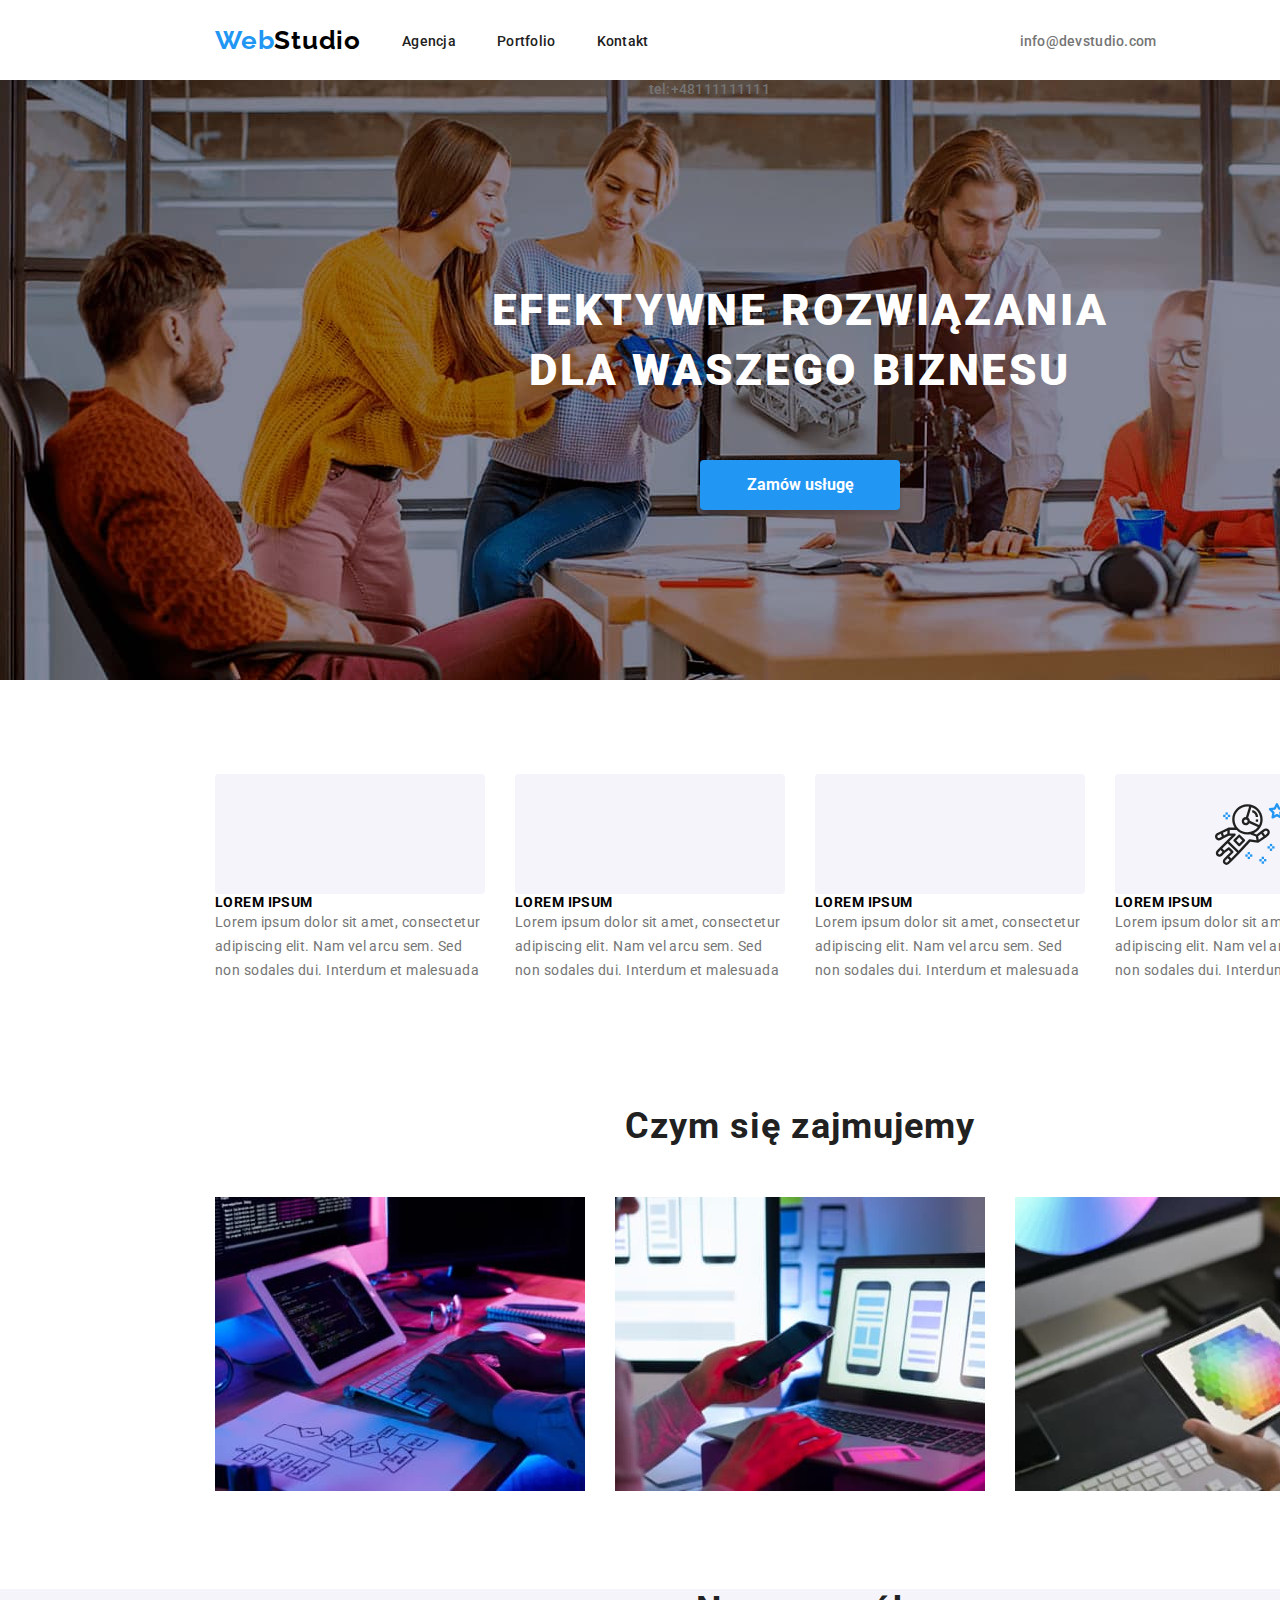
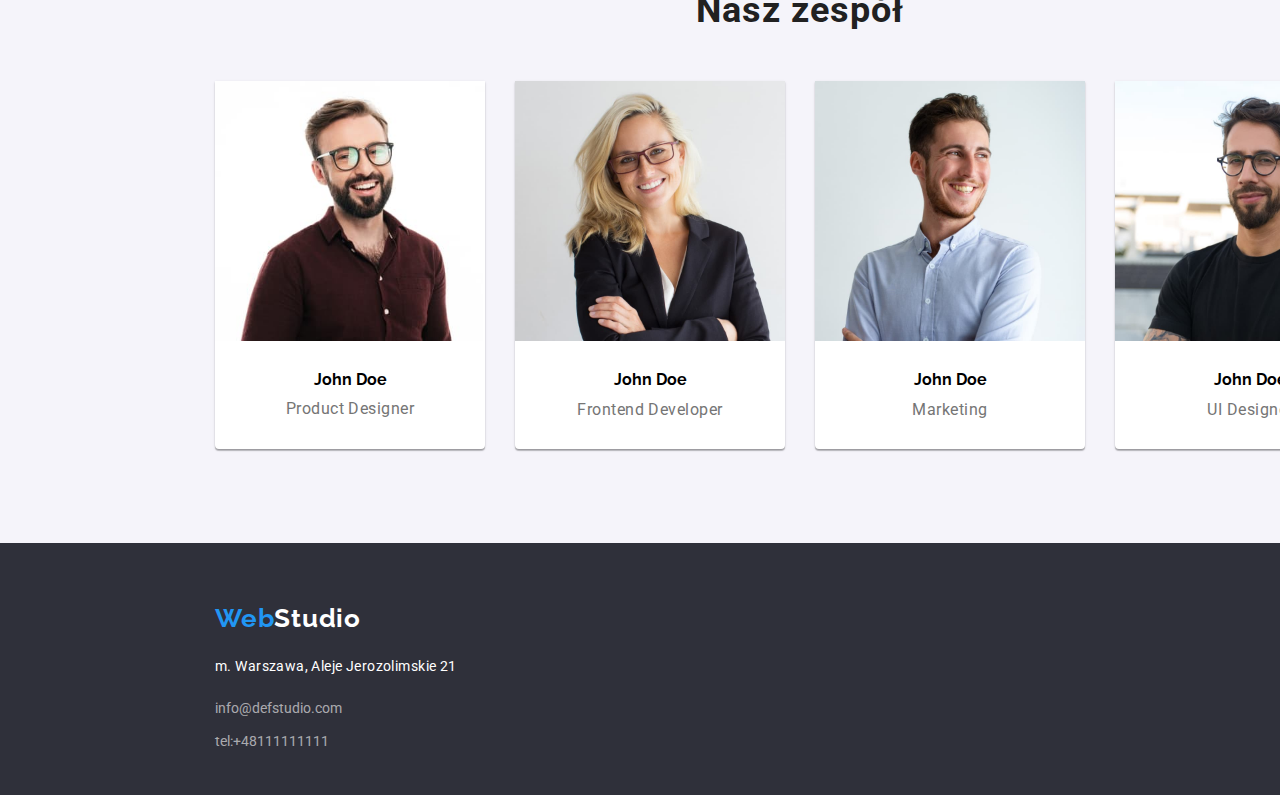
==== index.html @ 8126a266 "day2" ====
<!DOCTYPE html>
<html lang="pl">
  <head>
    <meta charset="UTF-8" />
    <meta http-equiv="X-UA-Compatible" content="IE=edge" />
    <link
      rel="stylesheet"
      href="https://cdnjs.cloudflare.com/ajax/libs/modern-normalize/1.0.0/modern-normalize.min.css"
    />
    <link rel="stylesheet" href="./css/styles.css" />
    <link rel="preconnect" href="https://fonts.googleapis.com" />
    <link
      href="https://fonts.googleapis.com/css2?family=Raleway:wght@700&family=Roboto:wght@400;500;700;900&display=swap"
      rel="stylesheet"
    />

    <title>Studio</title>
  </head>
  <body class="body">
    <header class="header">
      <div class="container">
        <nav class="navigation">
          <ul class="list">
            <li class="logo">
              <a class="nav-logo" href="webstudio"
                >Web<span class="studio">Studio</span></a
              >
            </li>
            <li class="nav-list-item">
              <a class="nav-list" href="Agencja">Agencja</a>
            </li>
            <li class="nav-list-item">
              <a class="nav-list" href="./portfolio.html">Portfolio</a>
            </li>
            <li class="nav-list-item">
              <a class="nav-list" href="Kontakt">Kontakt</a>
            </li>
          </ul>
        </nav>
        <div class="mail-phone">
          <ul class="phone-mail">
            <li>
              <a class="nav-mail" href="info@defstudio.com"
                >info@devstudio.com</a
              >
            </li>
            <li>
              <a class="nav-phone" href="+48111111111">tel:+48111111111</a>
            </li>
          </ul>
        </div>
      </div>
    </header>

    <main>
      <div class="container-motto">
        <h1 class="motto">EFEKTYWNE ROZWIĄZANIA DLA WASZEGO BIZNESU</h1>
        <button class="button" type="button">Zamów usługę</button>
      </div>
      <div class="container-lorem-ipsum">
        <ul class="list-lorem">
          <li>
            <div class="lorem-ipsum-icon">
              <svg width="70px" height="70px">
                <use href="/images/Group 1.svg"></use>
              </svg>
            </div>
            <h4 class="lorem-ipsum">Lorem Ipsum</h4>
            <p class="lorem-ipsum-text">
              Lorem ipsum dolor sit amet, consectetur adipiscing elit. Nam vel
              arcu sem. Sed non sodales dui. Interdum et malesuada
            </p>
          </li>
          <li>
            <div class="lorem-ipsum-icon">
              <svg width="70px" height="70px">
                <use href="/images/Group 2.svg"></use>
              </svg>
            </div>
            <h4 class="lorem-ipsum">Lorem Ipsum</h4>
            <p class="lorem-ipsum-text">
              Lorem ipsum dolor sit amet, consectetur adipiscing elit. Nam vel
              arcu sem. Sed non sodales dui. Interdum et malesuada
            </p>
          </li>
          <li>
            <div class="lorem-ipsum-icon">
              <svg width="70px" height="70px">
                <use href="/images/Group 3.svg"></use>
              </svg>
            </div>
            <h4 class="lorem-ipsum">Lorem Ipsum</h4>
            <p class="lorem-ipsum-text">
              Lorem ipsum dolor sit amet, consectetur adipiscing elit. Nam vel
              arcu sem. Sed non sodales dui. Interdum et malesuada
            </p>
          </li>
          <li>
            <div class="lorem-ipsum-icon">
              <svg>
                <use href="/images/Group 4.svg"></use>
              </svg>
            </div>
            <h4 class="lorem-ipsum">Lorem Ipsum</h4>
            <p class="lorem-ipsum-text">
              Lorem ipsum dolor sit amet, consectetur adipiscing elit. Nam vel
              arcu sem. Sed non sodales dui. Interdum et malesuada
            </p>
          </li>
        </ul>
      </div>
      <div class="container-duties">
        <h2 class="duties">Czym się zajmujemy</h2>
        <ul class="list-duties">
          <li>
            <img
              src="images/box1.jpg"
              width="370"
              height="294"
              alt="komputer stracjonarny"
            />
          </li>
          <li>
            <img
              src="images/box2.jpg"
              width="370"
              height="294"
              alt="telefon komórkowy"
            />
          </li>
          <li>
            <img src="images/box3.jpg" width="370" height="294" alt="tablet" />
          </li>
        </ul>
      </div>
      <div class="container-team">
        <h2 class="team">Nasz zespół</h2>
        <ul class="list-team">
          <li class="team-member">
            <figure>
              <img
                class="img-team"
                src="images/img.jpg"
                width="270"
                height="260"
                alt="John is smilling"
              />
              <figcaption>
                <h4 class="figcaption-name">John Doe</h4>
                <p class="figcaption-role">Product Designer</p>
              </figcaption>
            </figure>
          </li>
          <li class="team-member">
            <figure>
              <img
                class="img-team"
                src="images/img1.jpg"
                width="270"
                height="260"
                alt="John is a woman"
              />
              <figcaption>
                <h4 class="figcaption-name">John Doe</h4>
                <p class="figcaption-role">Frontend Developer</p>
              </figcaption>
            </figure>
          </li>

          <li class="team-member">
            <figure>
              <img
                class="img-team"
                src="images/img2.jpg"
                width="270"
                height="260"
                alt="John in blue shirt"
              />
              <figcaption>
                <h4 class="figcaption-name">John Doe</h4>
                <p class="figcaption-role">Marketing</p>
              </figcaption>
            </figure>
          </li>
          <li class="team-member">
            <figure>
              <img
                class="img-team"
                src="images/img3.jpg"
                width="270"
                height="260"
                alt="John is blinking"
              />
              <figcaption>
                <h4 class="figcaption-name">John Doe</h4>
                <p class="figcaption-role">UI Designer</p>
              </figcaption>
            </figure>
          </li>
        </ul>
      </div>
    </main>
    <footer>
      <div class="container-footer">
        <ul class="footer-list">
          <li class="footer-logo">
            <a class="logo-footer" href="webstudio"
              >Web<span class="studio-footer">Studio</span></a
            >
          </li>
          <li class="adress-footer">m. Warszawa, Aleje Jerozolimskie 21</li>
          <li class="mail-phone-footer">
            <a class="nav-mail-footer" href="info@defstudio.com"
              >info@defstudio.com</a
            >
          </li>
          <li class="mail-phone-footer">
            <a class="nav-phone-footer" href="+48111111111">tel:+48111111111</a>
          </li>
        </ul>
      </div>
    </footer>
  </body>
</html>
---- css/styles.css ----
* {
  margin: 0;
  padding: 0;
}

.body {
  font-family: "Roboto", sans-serif;
  font-family: "Raleway", sans-serif;
}
.nav-logo {
  font-family: "Raleway", sans-serif;
  font-style: normal;
  font-weight: 700;
  color: rgba(33, 150, 243, 1);
  font-size: 26px;
  line-height: 31px;
  letter-spacing: 0.03em;
  text-decoration: none;
  margin-left: 215px;
  padding-top: 24px;
  padding-bottom: 25px;
}
.nav-list-item {
  padding-top: 32px;
  padding-bottom: 32px;
}

.nav-list-item:hover {
  color: rgba(33, 150, 243, 1);
}
.studio {
  color: rgba(0, 0, 0, 1);
}
.studio-footer {
  color: white;
}
.logo {
  padding-top: 25px;
  padding-bottom: 25px;
}
.logo-footer {
  font-family: "Raleway", sans-serif;
  font-style: normal;
  font-weight: 700;
  font-size: 26px;
  line-height: 31px;
  letter-spacing: 0.03em;
  text-decoration: none;
}
.list {
  list-style: none;
  text-decoration: none;
  display: flex;
  text-align: center;
}
.nav-list {
  font-family: "Roboto";
  font-style: normal;
  font-weight: 500;
  font-size: 14px;
  line-height: 16px;
  letter-spacing: 0.02em;
  color: #212121;
  text-decoration: none;
  padding-left: 41px;
}
.nav-list:hover {
  color: rgba(33, 150, 243, 1);
}
.nav-mail {
  font-family: "Roboto";
  font-style: normal;
  font-weight: 500;
  font-size: 14px;
  line-height: 16px;
  letter-spacing: 0.02em;
  color: #757575;
  text-decoration: none;
  padding-left: 371px;
  padding-right: 50px;
  margin-top: 25px;
}
.phone-mail {
  text-decoration: none;
  list-style: none;
  display: flex;
  flex-wrap: wrap;
  gap: 30px;
  padding-top: 32px;
}
.nav-mail:hover {
  color: rgba(33, 150, 243, 1);
}
.nav-phone {
  font-family: "Roboto";
  font-style: normal;
  font-weight: 500;
  font-size: 14px;
  line-height: 16px;
  letter-spacing: 0.02em;
  color: #757575;
  text-decoration: none;
}
.motto {
  font-family: "Roboto";
  font-style: normal;
  font-weight: 900;
  font-size: 44px;
  line-height: 60px;
  text-align: center;
  letter-spacing: 0.06em;
  text-transform: uppercase;
  position: absolute;
  color: #ffffff;
  height: 120px;
  width: 696px;
  left: 452px;
  top: 280px;
  border-radius: nullpx;
}
.container-motto {
  width: 1600px;
  height: 600px;
  left: 0px;
  top: 80px;
  background-image: url(/images/backgroun.jpg);
}
.button {
  font-family: "Roboto";
  font-style: normal;
  font-weight: 700;
  font-size: 16px;
  line-height: 30px;
  color: #ffffff;
  position: absolute;
  width: 200px;
  height: 50px;
  left: 700px;
  top: 430px;
  border: none;
  margin-top: 30px;
  background: #2196f3;
  box-shadow: 0px 4px 4px rgba(0, 0, 0, 0.15);
  border-radius: 4px;
}
.lorem-ipsum {
  font-family: "Roboto";
  font-style: normal;
  font-weight: 700;
  font-size: 14px;
  line-height: 16px;
  letter-spacing: 0.03em;
  text-transform: uppercase;
}
.container-lorem-ipsum {
  margin: 94px 215px 94px 215px;
}
.lorem-ipsum-icon {
  width: 270px;
  height: 120px;
  border-radius: 4px;
  background-color: #f5f4fa;
}
.lorem-ipsum-text {
  font-family: "Roboto";
  font-style: normal;
  font-weight: 400;
  font-size: 14px;
  line-height: 24px;
  letter-spacing: 0.03em;
  color: #757575;
  width: 270px;
  height: 101px;
}
.duties {
  font-family: "Roboto";
  font-style: normal;
  font-weight: 700;
  font-size: 36px;
  line-height: 42px;
  text-align: center;
  letter-spacing: 0.03em;
  color: #212121;
  margin-bottom: 50px;
}
.container-duties {
  width: 1170px;
  margin: 94px 215px;
}
.list-duties {
  list-style: none;
  text-decoration: none;
  display: flex;
  gap: 30px;
}
/* NASZ ZESPÓŁ */
.container-team {
  width: 1600px;
  background-color: rgba(245, 244, 250, 1);
}
.team {
  font-family: "Roboto";
  font-style: normal;
  font-weight: 700;
  font-size: 36px;
  line-height: 42px;
  text-align: center;
  letter-spacing: 0.03em;
  color: #212121;
  margin-bottom: 50px;
}

.list-team {
  margin-left: 215px;
  margin-right: 215px;
  list-style: none;
  text-decoration: none;
  display: flex;
  gap: 30px;
  padding-bottom: 94px;
}

.nav-agency-portfolio {
  font-family: "Roboto";
  font-style: normal;
  font-weight: 500;
  font-size: 14px;
  line-height: 16px;
  letter-spacing: 0.02em;
  color: #212121;
}
.nav-portfolio-portfolio {
  font-family: "Roboto";
  font-style: normal;
  font-weight: 500;
  font-size: 14px;
  line-height: 16px;
  letter-spacing: 0.02em;
  color: #2196f3;
}
.nav-portfolio-mail {
  font-family: "Roboto";
  font-style: normal;
  font-weight: 500;
  font-size: 14px;
  line-height: 16px;
  letter-spacing: 0.02em;
  color: #757575;
}
.portfolio-menu {
  cursor: pointer;
  font-weight: 500;
  border-radius: 4px;
  border-style: none;
  margin-right: 8px;
  height: 38px;
  padding-left: 22px;
  padding-right: 22px;
  font-family: "Roboto";
  font-weight: 500;
  line-height: 1.625;
  letter-spacing: 0.03em;
  font-size: 16px;
}
.portfolio-menu:hover {
  background-color: rgba(33, 150, 243, 1);
}
.portfolio-menu-container {
  width: 1200px;
  left: 215px;
  top: 174px;
  margin-top: 94px;
  margin-left: 215px;
  padding-bottom: 94px;
}
.buttons-portfolio-menu {
  list-style: none;
  display: flex;
  justify-content: center;
  gap: 8px;
  padding-bottom: 34px;
}
.portfolio-img {
  display: flex;
  list-style: none;
  margin: 0px;
  padding: 0px;
  flex-wrap: wrap;
  gap: 30px;
}
.figcaption-name {
  margin-top: 30px;
}
.figcaption-role {
  font-family: "Roboto";
  font-style: normal;
  font-weight: 400;
  font-size: 16px;
  line-height: 19px;
  letter-spacing: 0.03em;
  color: #757575;
  margin-top: 10px;
}
.figcaption-box {
  border: 1px solid rgba(238, 238, 238, 1);
  margin: 0px;
  padding: 0px;
}
.list-lorem {
  list-style: none;
  text-decoration: none;
  display: flex;
  gap: 30px;
}
.portfolio-figcaption-name {
  font-family: "Roboto";
  font-style: normal;
  font-weight: 700;
  font-size: 18px;
  line-height: 36px;
  letter-spacing: 0.06em;
  color: #212121;
  padding: 0px 20px;
}
.portfolio-figcaption-role {
  font-family: "Roboto";
  font-style: normal;
  font-weight: 400;
  font-size: 16px;
  line-height: 30px;
  letter-spacing: 0.03em;
  color: #757575;
  padding: 0px 20px;
}

.container {
  width: 1600px;
  height: 80px;
  display: flex;
}
.container-portfolio {
  width: 1600px;
  display: flex;
  border: 1px solid #ececec;
}
.header {
  display: flex;
}
.team-member {
  width: 270px;
  height: 368px;
  text-align: center;
  background-color: white;
  box-shadow: 0px 1px 3px rgba(0, 0, 0, 0.12), 0px 1px 1px rgba(0, 0, 0, 0.14),
    0px 2px 1px rgba(0, 0, 0, 0.2);
  border-radius: 0px 0px 4px 4px;
}
.img-team {
  width: 270px;
  height: 260px;
  height: auto;
  display: block;
}
.container-footer {
  height: 252px;
  width: 1600px;
  background: #2f303a;
  display: flex;
}
.footer-list {
  height: 81px;
  width: 246px;
  border-radius: nullpx;
  display: flex;
  margin-left: 215px;
  margin-top: 60px;
  list-style: none;
  text-decoration: none;
  flex-direction: column;
}
.logo-footer {
  font-family: "Raleway", sans-serif;
  font-style: normal;
  font-weight: 700;
  color: rgba(33, 150, 243, 1);
  font-size: 26px;
  line-height: 31px;
  letter-spacing: 0.03em;
  text-decoration: none;
}
.nav-mail-footer {
  list-style: none;
  text-decoration: none;
  font-family: "Roboto";
  font-style: normal;
  font-weight: 400;
  font-size: 14px;
  line-height: 24px;
  color: rgba(255, 255, 255, 0.6);
}
.mail-phone-footer {
  padding-top: 9px;
}
.nav-phone-footer {
  list-style: none;
  text-decoration: none;
  font-family: "Roboto";
  font-style: normal;
  font-weight: 400;
  font-size: 14px;
  line-height: 24px;
  color: rgba(255, 255, 255, 0.6);
}
.adress-footer {
  font-family: Roboto;
  font-size: 14px;
  font-weight: 400;
  line-height: 24px;
  letter-spacing: 0.03em;
  text-align: left;
  color: rgba(255, 255, 255, 1);
  padding-top: 20px;
  padding-bottom: 9px;
}
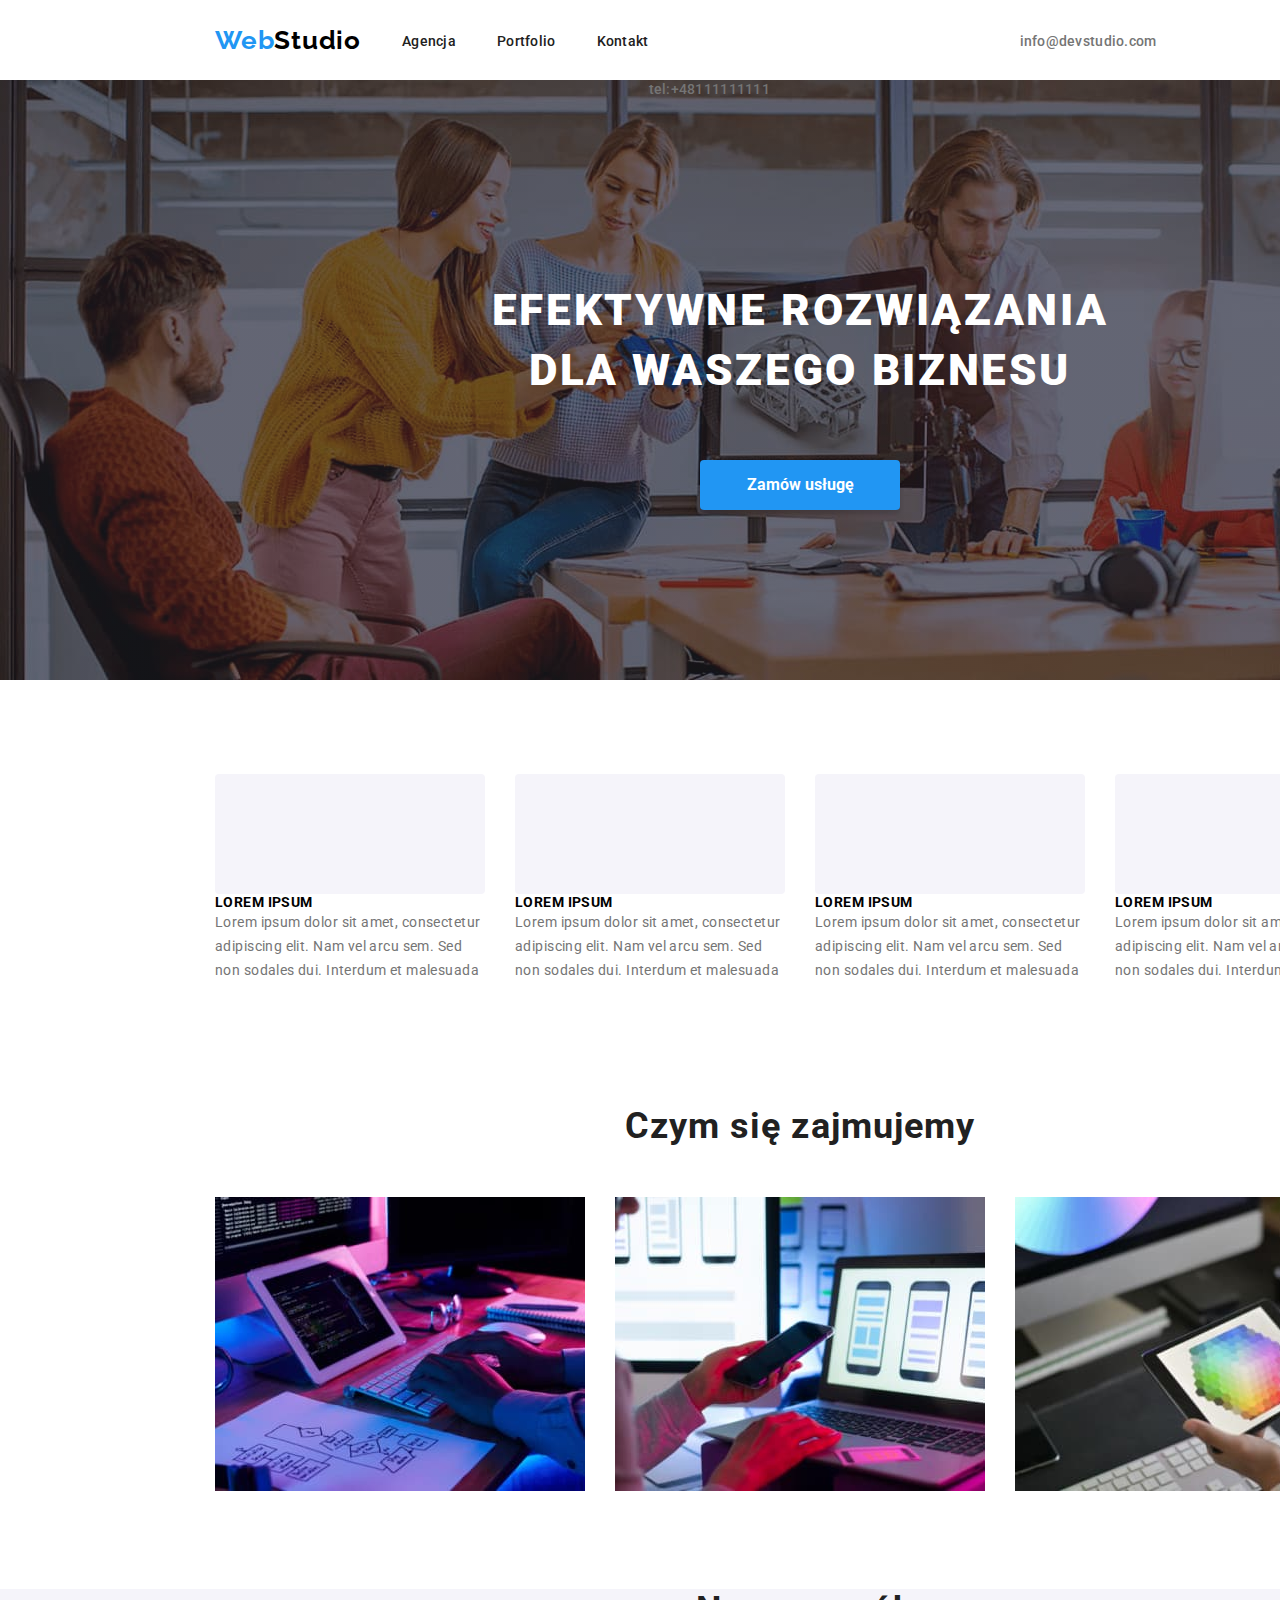
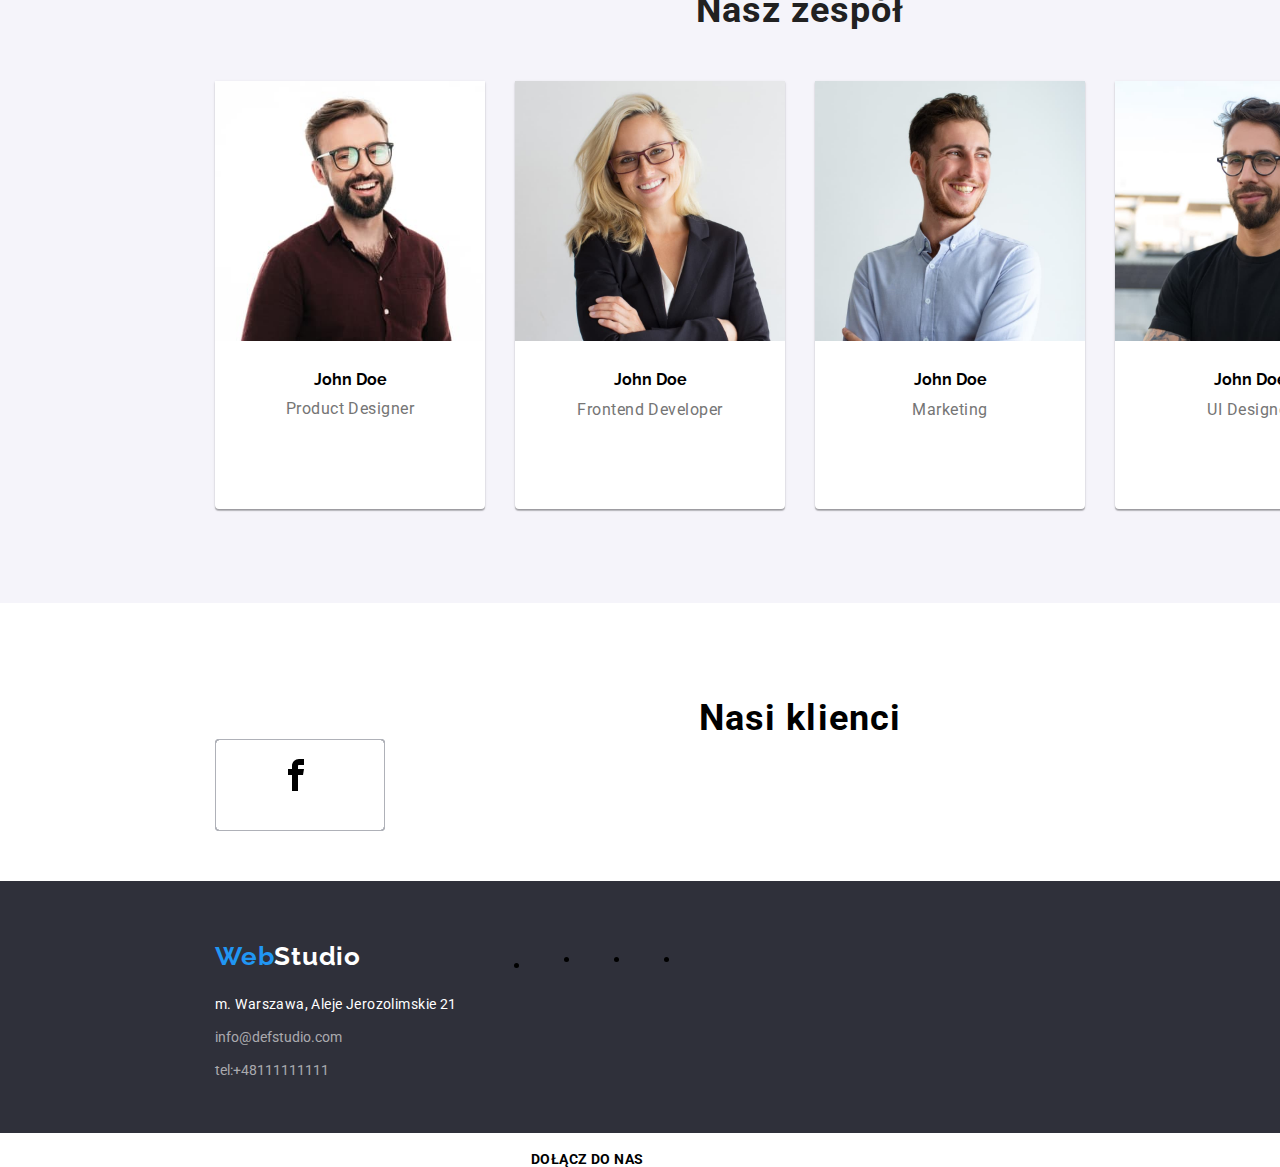
==== commit ef4fbfe6: "dno" ====
--- a/index.html
+++ b/index.html
@@ -98,7 +98,7 @@
           <li>
             <div class="lorem-ipsum-icon">
               <svg>
-                <use href="/images/Group 4.svg"></use>
+                <use href="/images/"></use>
               </svg>
             </div>
             <h4 class="lorem-ipsum">Lorem Ipsum</h4>
@@ -196,6 +196,41 @@
                 <p class="figcaption-role">UI Designer</p>
               </figcaption>
             </figure>
+          </li>
+        </ul>
+      </div>
+      <div class="customers">
+        <h2 class="our-customers">Nasi klienci</h2>
+        <ul class="customers-list">
+          <li class="customers-logo">
+            <svg width="41" height="46">
+              <use href=""></use>
+            </svg>
+          </li>
+          <li class="customers-logo">
+            <svg width="40" height="52">
+              <use href="./images/icon.svg"></use>
+            </svg>
+          </li>
+          <li class="customers-logo">
+            <svg width="43" height="41">
+              <use href=""></use>
+            </svg>
+          </li>
+          <li class="customers-logo">
+            <svg width="84" height="40">
+              <use href=""></use>
+            </svg>
+          </li>
+          <li class="customers-logo">
+            <svg width="62" height="45">
+              <use href=""></use>
+            </svg>
+          </li>
+          <li class="customers-logo">
+            <svg width="93" height="43">
+              <use href=""></use>
+            </svg>
           </li>
         </ul>
       </div>
@@ -218,6 +253,19 @@
             <a class="nav-phone-footer" href="+48111111111">tel:+48111111111</a>
           </li>
         </ul>
+        <div class="footer-socialmedia">
+          <p class="footer-socialmedia-header">DOŁĄCZ DO NAS</p>
+          <ul class="footer-socialmedia-list">
+            <li class="footer-socialmedia-logo">
+              <svg width="20px" height="20px">
+                <use href="/images/icon.svg#icon-instagram"></use>
+              </svg>
+            </li>
+            <li class="footer-socialmedia-logo"></li>
+            <li class="footer-socialmedia-logo"></li>
+            <li class="footer-socialmedia-logo"></li>
+          </ul>
+        </div>
       </div>
     </footer>
   </body>
--- a/css/styles.css
+++ b/css/styles.css
@@ -100,6 +100,9 @@
   letter-spacing: 0.02em;
   color: #757575;
   text-decoration: none;
+}
+.nav-phone:hover {
+  color: rgba(33, 150, 243, 1);
 }
 .motto {
   font-family: "Roboto";
@@ -123,7 +126,11 @@
   height: 600px;
   left: 0px;
   top: 80px;
-  background-image: url(/images/backgroun.jpg);
+  background-image: linear-gradient(
+      rgba(47, 48, 58, 0.4),
+      rgba(47, 48, 58, 0.4)
+    ),
+    url(/images/backgroun.jpg);
 }
 .button {
   font-family: "Roboto";
@@ -348,12 +355,14 @@
 }
 .team-member {
   width: 270px;
-  height: 368px;
+  height: 428px;
   text-align: center;
   background-color: white;
   box-shadow: 0px 1px 3px rgba(0, 0, 0, 0.12), 0px 1px 1px rgba(0, 0, 0, 0.14),
     0px 2px 1px rgba(0, 0, 0, 0.2);
   border-radius: 0px 0px 4px 4px;
+  box-shadow: 0px 1px 3px rgba(0, 0, 0, 0.12), 0px 1px 1px rgba(0, 0, 0, 0.14),
+    0px 2px 1px rgba(0, 0, 0, 0.2);
 }
 .img-team {
   width: 270px;
@@ -361,6 +370,39 @@
   height: auto;
   display: block;
 }
+.customers {
+  width: 1170px;
+  height: 184px;
+  margin-left: 215px;
+  margin-right: 215px;
+  margin-bottom: 94px;
+}
+.our-customers {
+  font-family: "Roboto";
+  font-style: normal;
+  font-weight: 700;
+  font-size: 36px;
+  line-height: 42px;
+  text-align: center;
+  letter-spacing: 0.03em;
+  padding-top: 94px;
+}
+.customers-list {
+  list-style: none;
+  margin: 0;
+  padding: 0;
+}
+.customers-logo {
+  box-sizing: border-box;
+  display: flex;
+  position: absolute;
+  width: 170px;
+  height: 92px;
+  border: 1px solid #afb1b8;
+  border-radius: 4px;
+  justify-content: center;
+  align-items: center;
+}
 .container-footer {
   height: 252px;
   width: 1600px;
@@ -398,6 +440,9 @@
   line-height: 24px;
   color: rgba(255, 255, 255, 0.6);
 }
+.nav-mail-footer:hover {
+  color: rgba(33, 150, 243, 1);
+}
 .mail-phone-footer {
   padding-top: 9px;
 }
@@ -410,6 +455,9 @@
   font-size: 14px;
   line-height: 24px;
   color: rgba(255, 255, 255, 0.6);
+}
+.nav-phone-footer:hover {
+  color: rgba(33, 150, 243, 1);
 }
 .adress-footer {
   font-family: Roboto;
@@ -420,5 +468,34 @@
   text-align: left;
   color: rgba(255, 255, 255, 1);
   padding-top: 20px;
-  padding-bottom: 9px;
-}
+}
+.footer-socialmedia {
+  padding-top: 70px;
+  padding-left: 70px;
+}
+.footer-socialmedia-header {
+  position: absolute;
+  width: 113px;
+  height: 16px;
+  left: 531px;
+  top: 2751px;
+  font-family: "Roboto";
+  font-style: normal;
+  font-weight: 700;
+  font-size: 14px;
+  line-height: 16px;
+  letter-spacing: 0.03em;
+  text-transform: uppercase;
+  color: black;
+}
+.footer-socialmedia-list {
+  display: flex;
+  gap: 10px;
+}
+.footer-socialmedia-logo {
+  width: 40px;
+  height: 40px;
+  justify-content: center;
+  border-radius: 50%;
+  fill: red;
+}
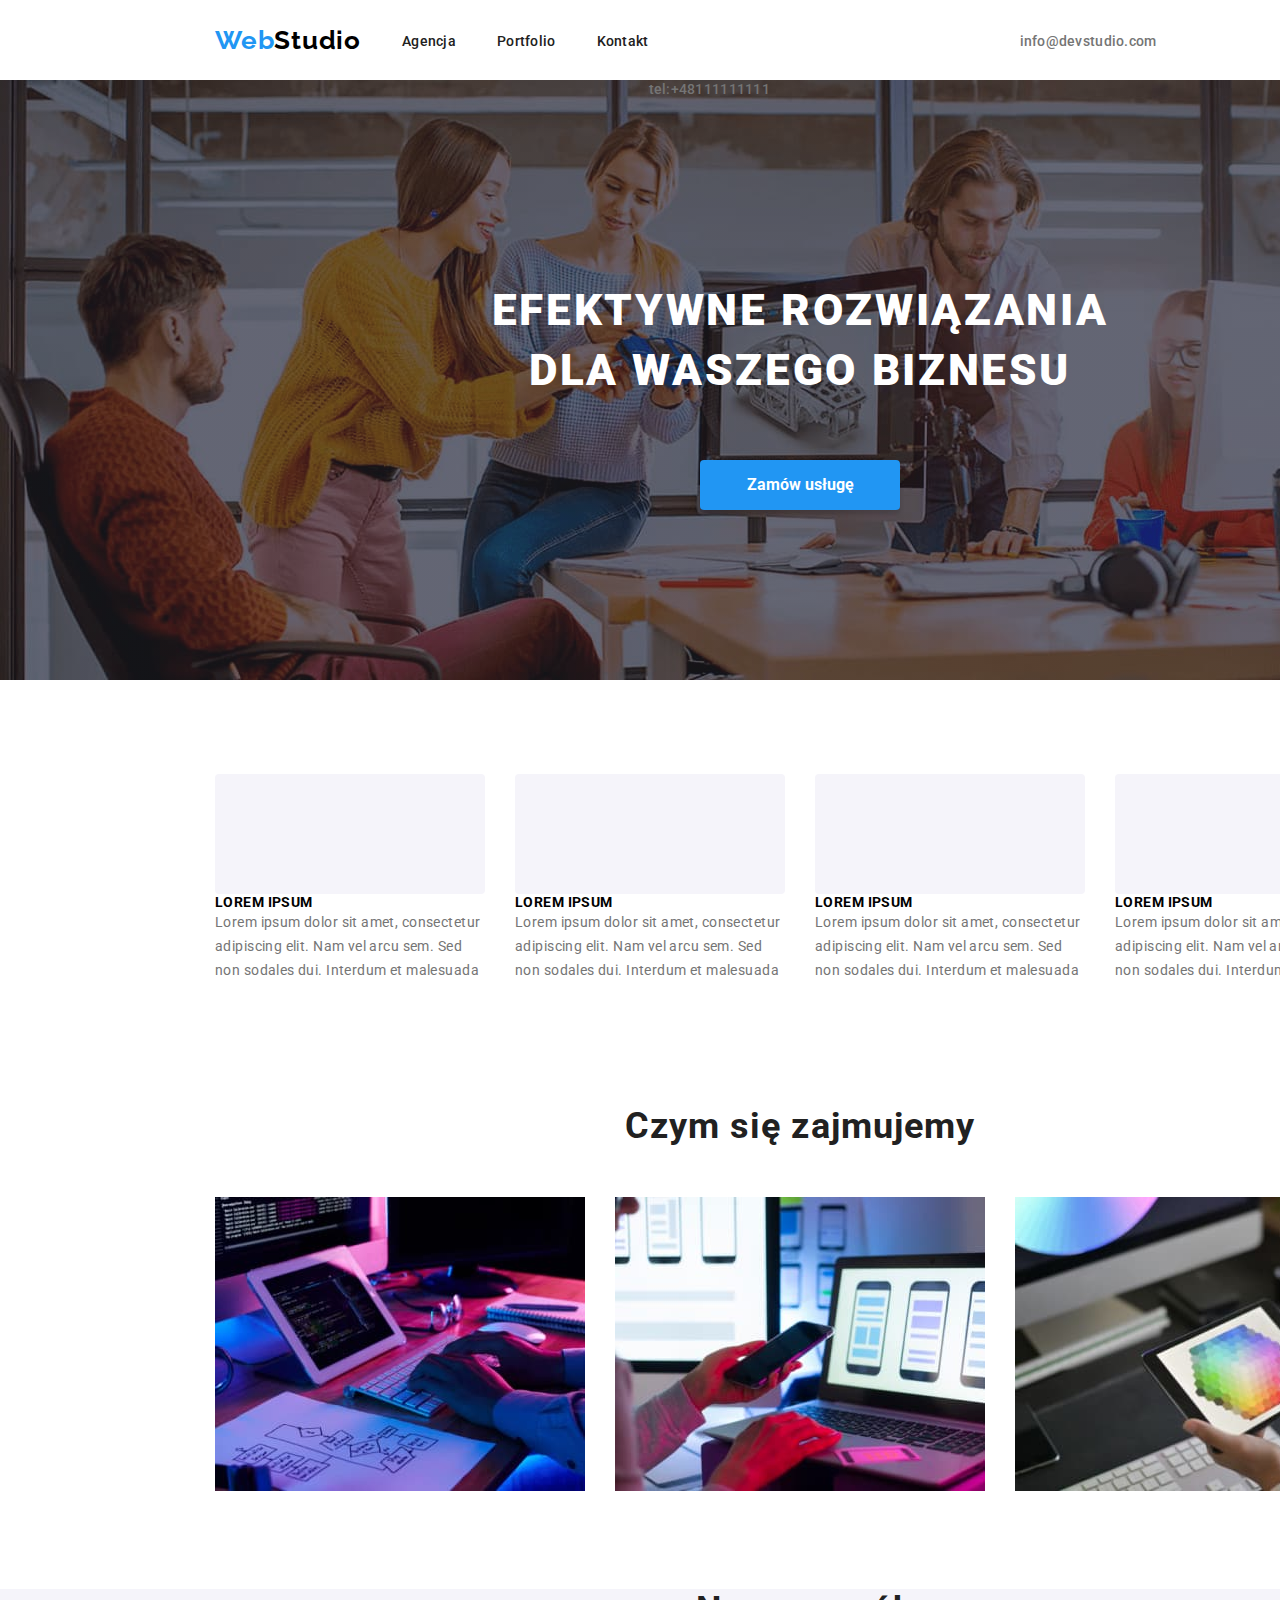
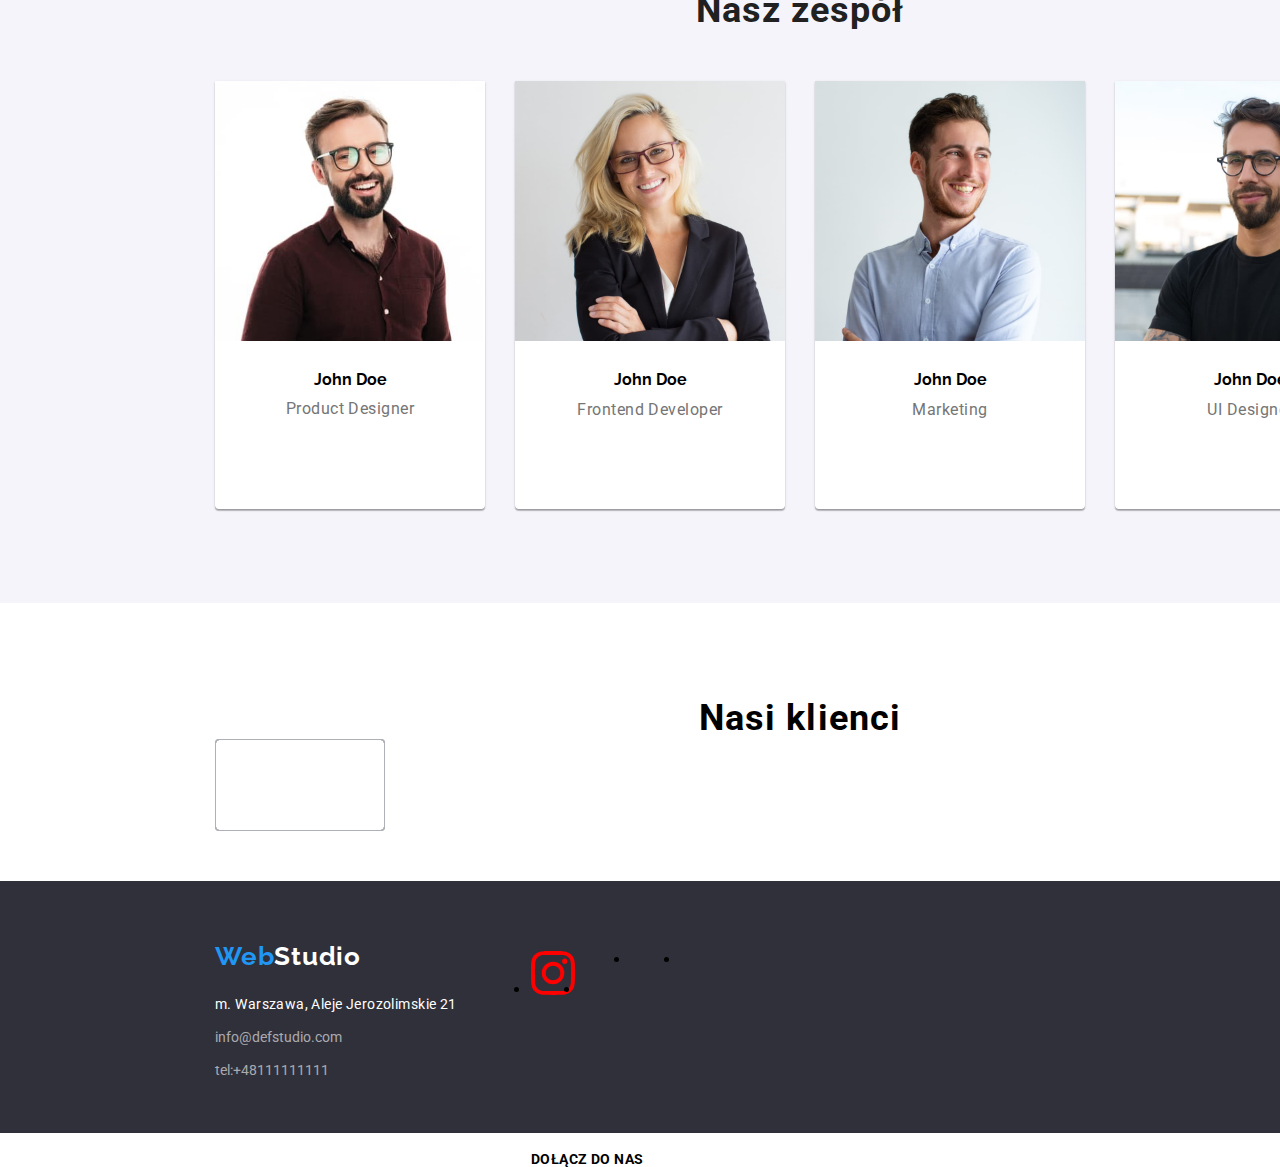
==== commit 5fc9dca9: "day4" ====
--- a/index.html
+++ b/index.html
@@ -257,11 +257,15 @@
           <p class="footer-socialmedia-header">DOŁĄCZ DO NAS</p>
           <ul class="footer-socialmedia-list">
             <li class="footer-socialmedia-logo">
-              <svg width="20px" height="20px">
-                <use href="/images/icon.svg#icon-instagram"></use>
-              </svg>
-            </li>
-            <li class="footer-socialmedia-logo"></li>
+              <svg width="44px" height="44px">
+                <use href="/images/icons.svg#icon-instagram"></use>
+              </svg>
+            </li>
+            <li class="footer-socialmedia-logo">
+              <svg width="44px" height="44px">
+                <use href="/images/icons.svg#icon-twitter"></use>
+              </svg>
+            </li>
             <li class="footer-socialmedia-logo"></li>
             <li class="footer-socialmedia-logo"></li>
           </ul>
--- a/css/styles.css
+++ b/css/styles.css
@@ -493,9 +493,11 @@
   gap: 10px;
 }
 .footer-socialmedia-logo {
+  /* list-style: none; */
   width: 40px;
   height: 40px;
   justify-content: center;
   border-radius: 50%;
+  border: 2px;
   fill: red;
 }
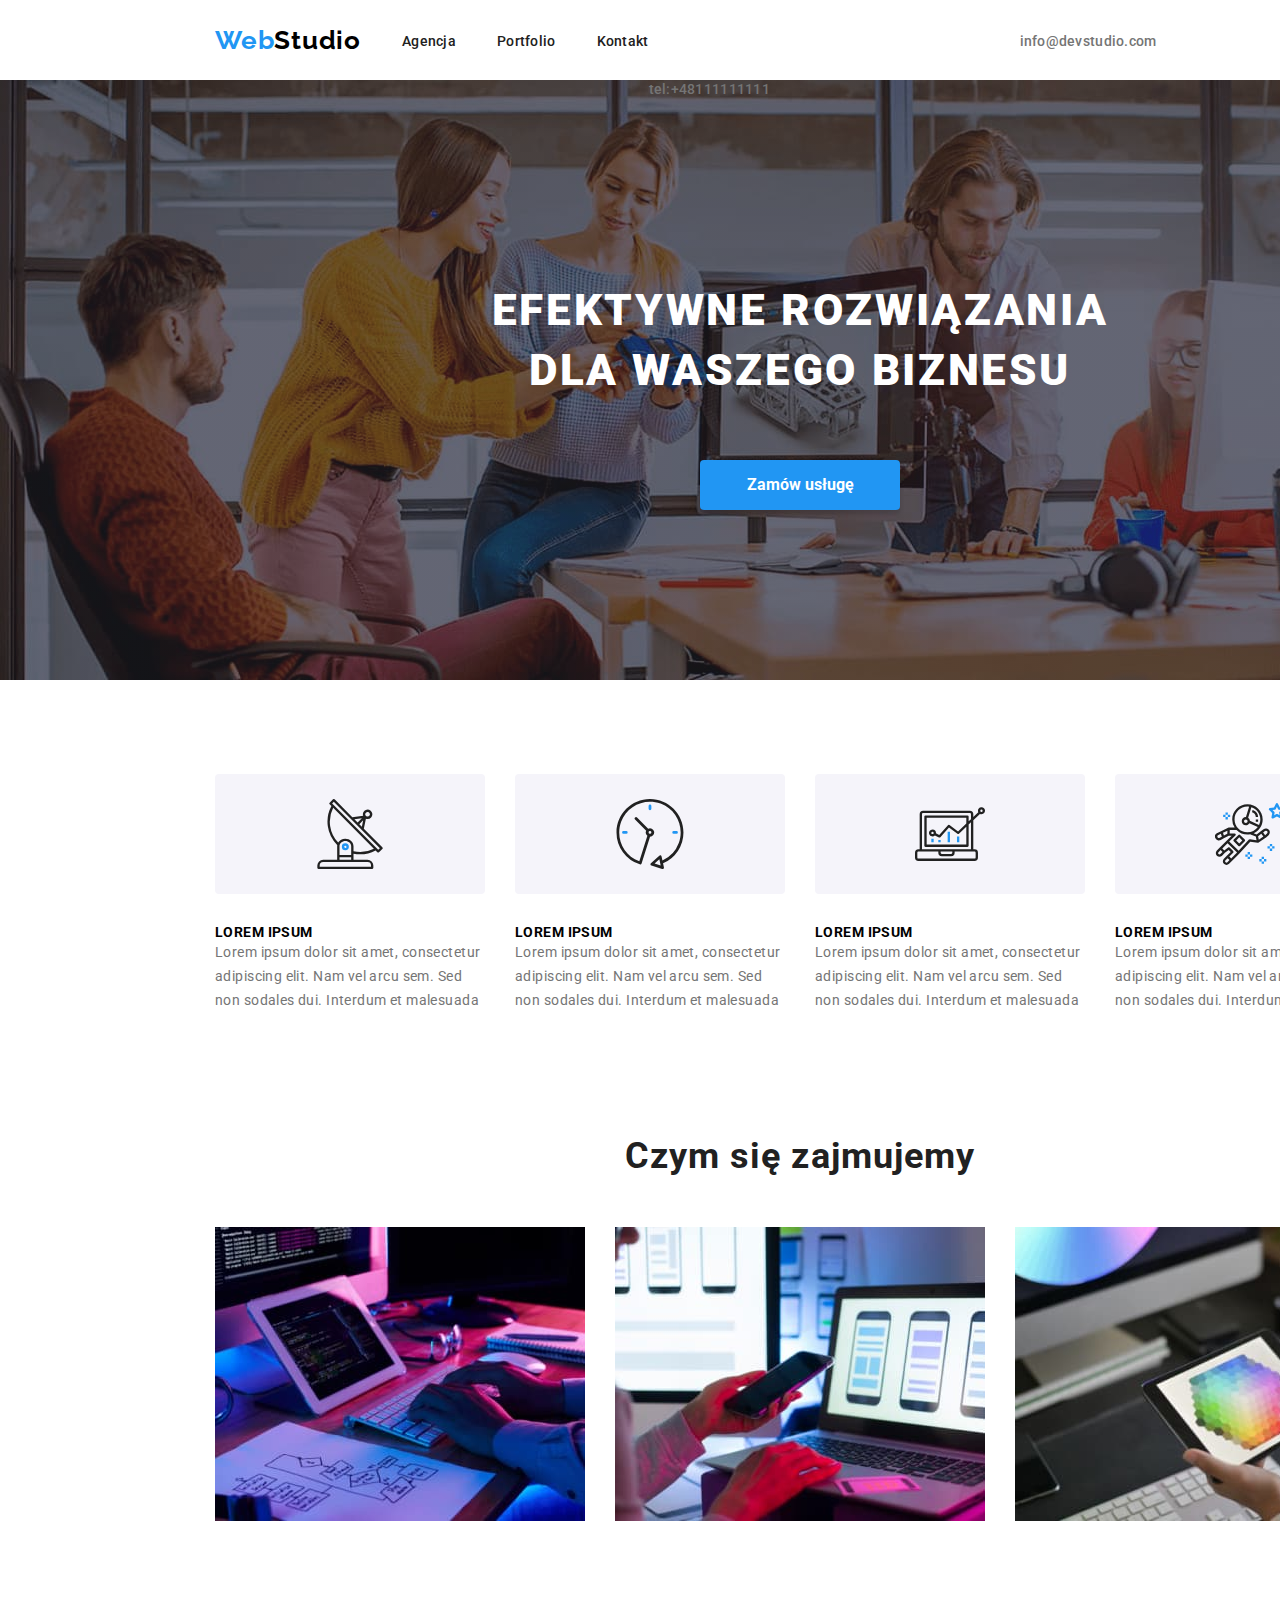
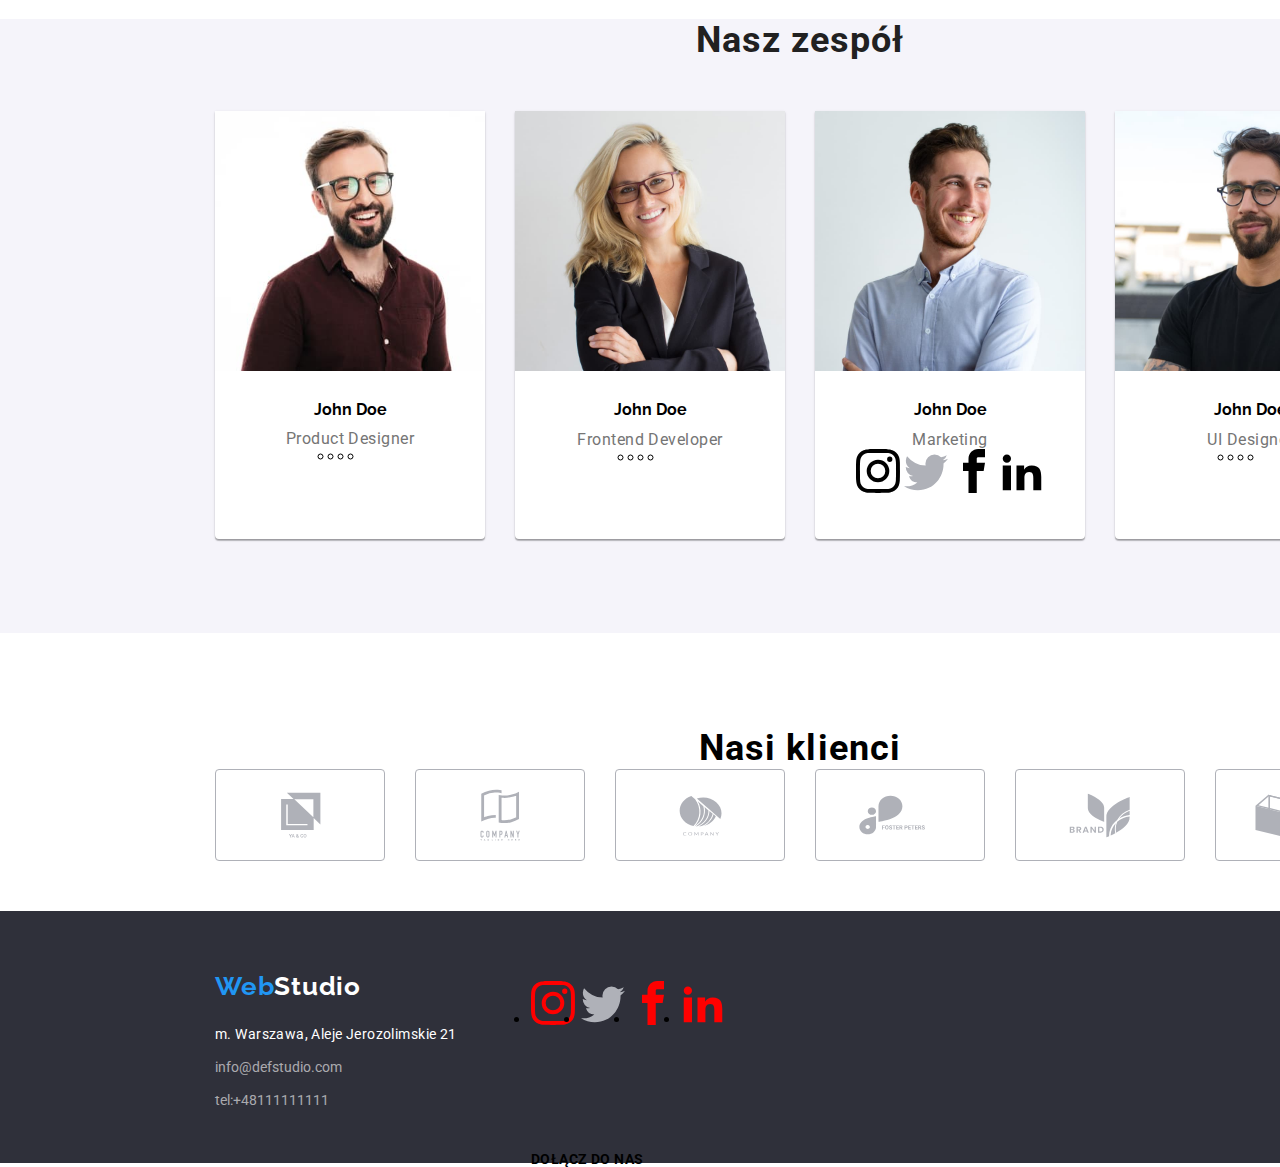
==== commit 7b4491ae: "day4" ====
--- a/index.html
+++ b/index.html
@@ -62,7 +62,7 @@
           <li>
             <div class="lorem-ipsum-icon">
               <svg width="70px" height="70px">
-                <use href="/images/Group 1.svg"></use>
+                <use href="/images/icons.svg#icon-antenna-1"></use>
               </svg>
             </div>
             <h4 class="lorem-ipsum">Lorem Ipsum</h4>
@@ -74,7 +74,7 @@
           <li>
             <div class="lorem-ipsum-icon">
               <svg width="70px" height="70px">
-                <use href="/images/Group 2.svg"></use>
+                <use href="/images/icons.svg#icon-clock-1"></use>
               </svg>
             </div>
             <h4 class="lorem-ipsum">Lorem Ipsum</h4>
@@ -86,7 +86,7 @@
           <li>
             <div class="lorem-ipsum-icon">
               <svg width="70px" height="70px">
-                <use href="/images/Group 3.svg"></use>
+                <use href="/images/icons.svg#icon-diagram-1"></use>
               </svg>
             </div>
             <h4 class="lorem-ipsum">Lorem Ipsum</h4>
@@ -97,8 +97,8 @@
           </li>
           <li>
             <div class="lorem-ipsum-icon">
-              <svg>
-                <use href="/images/"></use>
+              <svg width="70px" height="70px">
+                <use href="/images/icons.svg#icon-astronaut-1"></use>
               </svg>
             </div>
             <h4 class="lorem-ipsum">Lorem Ipsum</h4>
@@ -150,6 +150,14 @@
                 <p class="figcaption-role">Product Designer</p>
               </figcaption>
             </figure>
+            <div class="team-socialmedia">
+              <ul class="team-socialmedia-logo">
+                <li></li>
+                <li></li>
+                <li></li>
+                <li></li>
+              </ul>
+            </div>
           </li>
           <li class="team-member">
             <figure>
@@ -165,8 +173,15 @@
                 <p class="figcaption-role">Frontend Developer</p>
               </figcaption>
             </figure>
-          </li>
-
+            <div class="team-socialmedia">
+              <ul class="team-socialmedia-logo">
+                <li></li>
+                <li></li>
+                <li></li>
+                <li></li>
+              </ul>
+            </div>
+          </li>
           <li class="team-member">
             <figure>
               <img
@@ -181,6 +196,30 @@
                 <p class="figcaption-role">Marketing</p>
               </figcaption>
             </figure>
+            <div>
+              <ul class="team-socialmedia">
+                <li class="team-socialmedia-logo">
+                  <svg width="44px" height="44px">
+                    <use href="/images/icons.svg#icon-instagram"></use>
+                  </svg>
+                </li>
+                <li class="team-socialmedia-logo">
+                  <svg width="44px" height="44px">
+                    <use href="/images/icons.svg#icon-twitter"></use>
+                  </svg>
+                </li>
+                <li class="team-socialmedia-logo">
+                  <svg width="44px" height="44px">
+                    <use href="/images/icons.svg#icon-facebook"></use>
+                  </svg>
+                </li>
+                <li class="team-socialmedia-logo">
+                  <svg width="44px" height="44px">
+                    <use href="/images/icons.svg#icon-linkedin2"></use>
+                  </svg>
+                </li>
+              </ul>
+            </div>
           </li>
           <li class="team-member">
             <figure>
@@ -196,6 +235,14 @@
                 <p class="figcaption-role">UI Designer</p>
               </figcaption>
             </figure>
+            <div class="team-socialmedia">
+              <ul class="team-socialmedia-logo">
+                <li></li>
+                <li></li>
+                <li></li>
+                <li></li>
+              </ul>
+            </div>
           </li>
         </ul>
       </div>
@@ -204,32 +251,32 @@
         <ul class="customers-list">
           <li class="customers-logo">
             <svg width="41" height="46">
-              <use href=""></use>
+              <use href="/images/icons.svg#icon-company1"></use>
             </svg>
           </li>
           <li class="customers-logo">
             <svg width="40" height="52">
-              <use href="./images/icon.svg"></use>
+              <use href="/images/icons.svg#icon-company2"></use>
             </svg>
           </li>
           <li class="customers-logo">
             <svg width="43" height="41">
-              <use href=""></use>
+              <use href="/images/icons.svg#icon-company3"></use>
             </svg>
           </li>
           <li class="customers-logo">
             <svg width="84" height="40">
-              <use href=""></use>
+              <use href="/images/icons.svg#icon-company4"></use>
             </svg>
           </li>
           <li class="customers-logo">
             <svg width="62" height="45">
-              <use href=""></use>
+              <use href="/images/icons.svg#icon-company5"></use>
             </svg>
           </li>
           <li class="customers-logo">
             <svg width="93" height="43">
-              <use href=""></use>
+              <use href="/images/icons.svg#icon-company6"></use>
             </svg>
           </li>
         </ul>
@@ -266,8 +313,16 @@
                 <use href="/images/icons.svg#icon-twitter"></use>
               </svg>
             </li>
-            <li class="footer-socialmedia-logo"></li>
-            <li class="footer-socialmedia-logo"></li>
+            <li class="footer-socialmedia-logo">
+              <svg width="44px" height="44px">
+                <use href="/images/icons.svg#icon-facebook"></use>
+              </svg>
+            </li>
+            <li class="footer-socialmedia-logo">
+              <svg width="44px" height="44px">
+                <use href="/images/icons.svg#icon-linkedin2"></use>
+              </svg>
+            </li>
           </ul>
         </div>
       </div>
--- a/css/styles.css
+++ b/css/styles.css
@@ -163,10 +163,14 @@
   margin: 94px 215px 94px 215px;
 }
 .lorem-ipsum-icon {
+  display: flex;
   width: 270px;
   height: 120px;
   border-radius: 4px;
   background-color: #f5f4fa;
+  justify-content: center;
+  align-items: center;
+  margin-bottom: 30px;
 }
 .lorem-ipsum-text {
   font-family: "Roboto";
@@ -307,6 +311,13 @@
   letter-spacing: 0.03em;
   color: #757575;
   margin-top: 10px;
+}
+.team-socialmedia-logo {
+  display: inline-flex;
+  justify-content: center;
+  align-items: center;
+  border-radius: 50%;
+  gap: 10px;
 }
 .figcaption-box {
   border: 1px solid rgba(238, 238, 238, 1);
@@ -391,11 +402,12 @@
   list-style: none;
   margin: 0;
   padding: 0;
+  display: flex;
+  gap: 30px;
 }
 .customers-logo {
   box-sizing: border-box;
   display: flex;
-  position: absolute;
   width: 170px;
   height: 92px;
   border: 1px solid #afb1b8;
@@ -496,8 +508,8 @@
   /* list-style: none; */
   width: 40px;
   height: 40px;
-  justify-content: center;
-  border-radius: 50%;
+  /* justify-content: center; */
+  /* border-radius: 50%; */
   border: 2px;
   fill: red;
 }
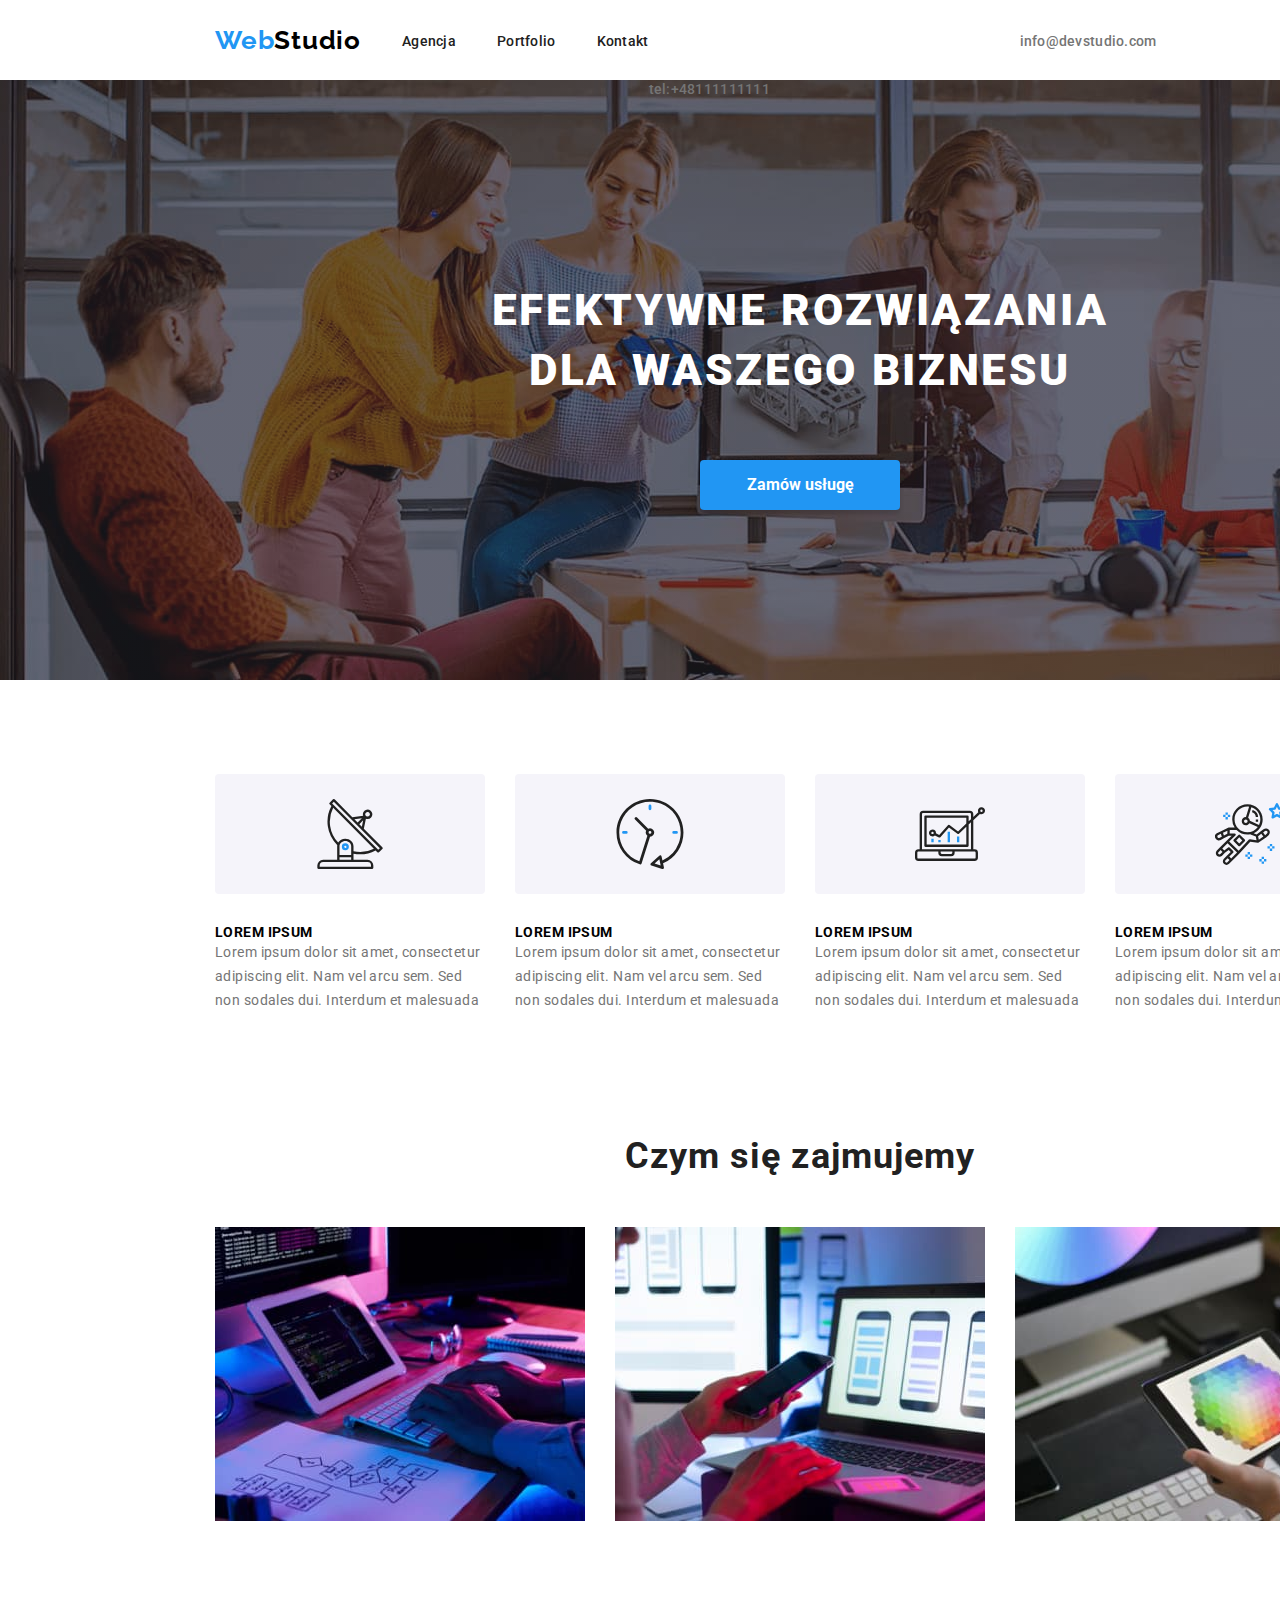
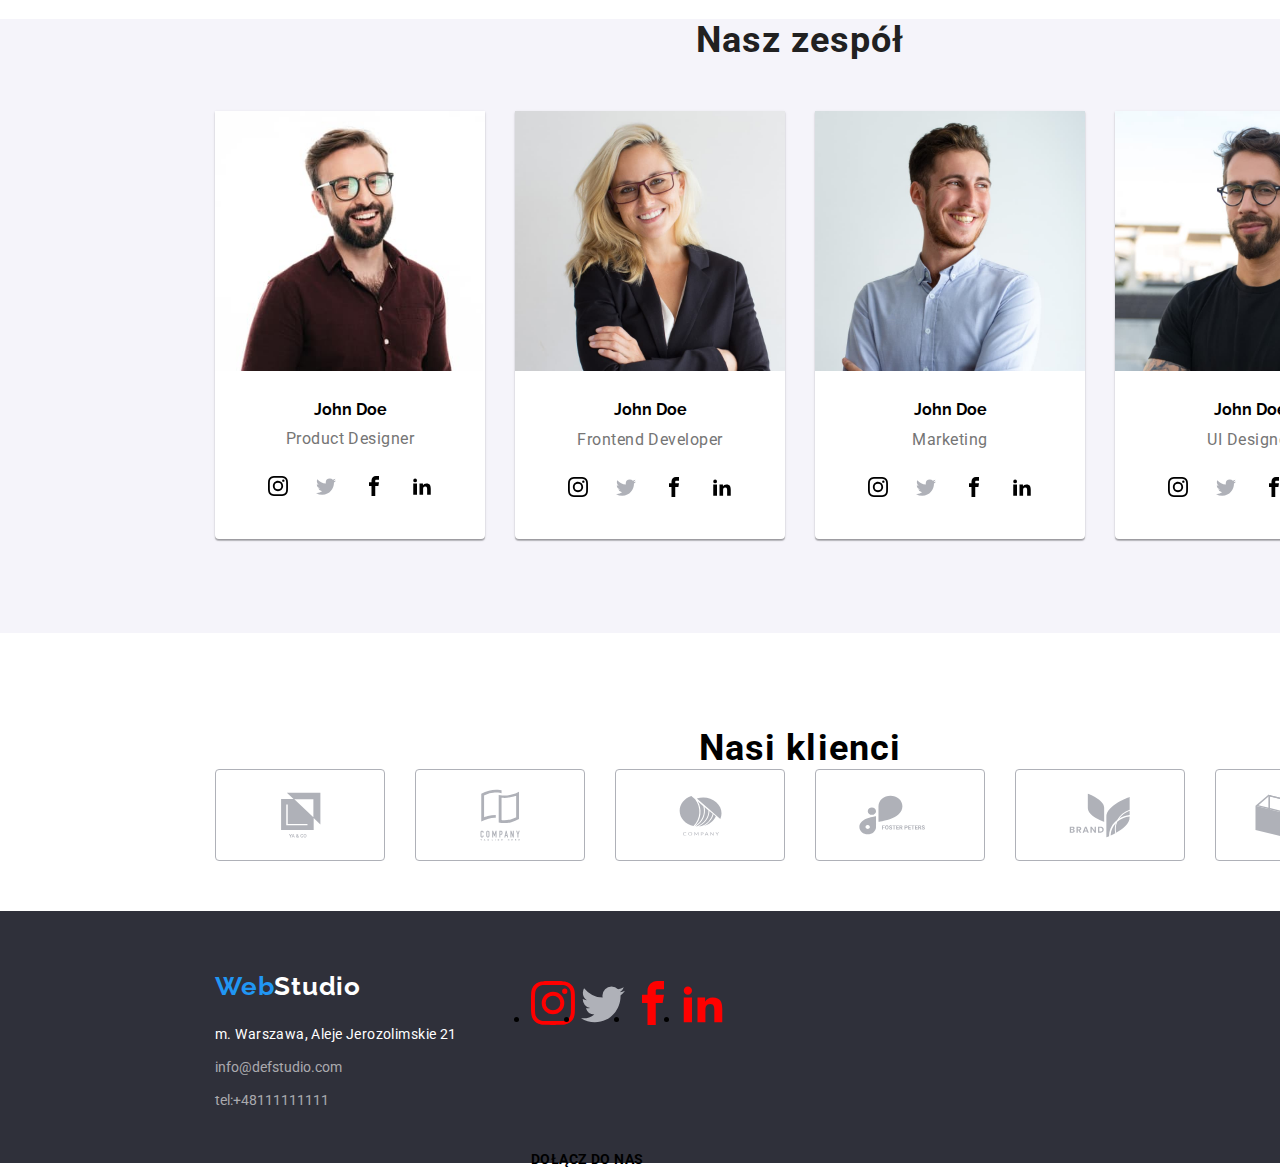
==== commit dc14eb7d: "day4 end" ====
--- a/index.html
+++ b/index.html
@@ -151,11 +151,27 @@
               </figcaption>
             </figure>
             <div class="team-socialmedia">
-              <ul class="team-socialmedia-logo">
-                <li></li>
-                <li></li>
-                <li></li>
-                <li></li>
+              <ul class="team-socialmedia">
+                <li class="team-socialmedia-logo">
+                  <svg width="20px" height="20px">
+                    <use href="/images/icons.svg#icon-instagram"></use>
+                  </svg>
+                </li>
+                <li class="team-socialmedia-logo">
+                  <svg width="20px" height="20px">
+                    <use href="/images/icons.svg#icon-twitter"></use>
+                  </svg>
+                </li>
+                <li class="team-socialmedia-logo">
+                  <svg width="20px" height="20px">
+                    <use href="/images/icons.svg#icon-facebook"></use>
+                  </svg>
+                </li>
+                <li class="team-socialmedia-logo">
+                  <svg width="20px" height="20px">
+                    <use href="/images/icons.svg#icon-linkedin2"></use>
+                  </svg>
+                </li>
               </ul>
             </div>
           </li>
@@ -174,11 +190,27 @@
               </figcaption>
             </figure>
             <div class="team-socialmedia">
-              <ul class="team-socialmedia-logo">
-                <li></li>
-                <li></li>
-                <li></li>
-                <li></li>
+              <ul class="team-socialmedia">
+                <li class="team-socialmedia-logo">
+                  <svg width="20px" height="20px">
+                    <use href="/images/icons.svg#icon-instagram"></use>
+                  </svg>
+                </li>
+                <li class="team-socialmedia-logo">
+                  <svg width="20px" height="20px">
+                    <use href="/images/icons.svg#icon-twitter"></use>
+                  </svg>
+                </li>
+                <li class="team-socialmedia-logo">
+                  <svg width="20px" height="20px">
+                    <use href="/images/icons.svg#icon-facebook"></use>
+                  </svg>
+                </li>
+                <li class="team-socialmedia-logo">
+                  <svg width="20px" height="20px">
+                    <use href="/images/icons.svg#icon-linkedin2"></use>
+                  </svg>
+                </li>
               </ul>
             </div>
           </li>
@@ -199,22 +231,22 @@
             <div>
               <ul class="team-socialmedia">
                 <li class="team-socialmedia-logo">
-                  <svg width="44px" height="44px">
+                  <svg width="20px" height="20px">
                     <use href="/images/icons.svg#icon-instagram"></use>
                   </svg>
                 </li>
                 <li class="team-socialmedia-logo">
-                  <svg width="44px" height="44px">
+                  <svg width="20px" height="20px">
                     <use href="/images/icons.svg#icon-twitter"></use>
                   </svg>
                 </li>
                 <li class="team-socialmedia-logo">
-                  <svg width="44px" height="44px">
+                  <svg width="20px" height="20px">
                     <use href="/images/icons.svg#icon-facebook"></use>
                   </svg>
                 </li>
                 <li class="team-socialmedia-logo">
-                  <svg width="44px" height="44px">
+                  <svg width="20px" height="20px">
                     <use href="/images/icons.svg#icon-linkedin2"></use>
                   </svg>
                 </li>
@@ -236,11 +268,27 @@
               </figcaption>
             </figure>
             <div class="team-socialmedia">
-              <ul class="team-socialmedia-logo">
-                <li></li>
-                <li></li>
-                <li></li>
-                <li></li>
+              <ul class="team-socialmedia">
+                <li class="team-socialmedia-logo">
+                  <svg width="20px" height="20px">
+                    <use href="/images/icons.svg#icon-instagram"></use>
+                  </svg>
+                </li>
+                <li class="team-socialmedia-logo">
+                  <svg width="20px" height="20px">
+                    <use href="/images/icons.svg#icon-twitter"></use>
+                  </svg>
+                </li>
+                <li class="team-socialmedia-logo">
+                  <svg width="20px" height="20px">
+                    <use href="/images/icons.svg#icon-facebook"></use>
+                  </svg>
+                </li>
+                <li class="team-socialmedia-logo">
+                  <svg width="20px" height="20px">
+                    <use href="/images/icons.svg#icon-linkedin2"></use>
+                  </svg>
+                </li>
               </ul>
             </div>
           </li>
--- a/css/styles.css
+++ b/css/styles.css
@@ -313,11 +313,21 @@
   margin-top: 10px;
 }
 .team-socialmedia-logo {
+  width: 44px;
+  height: 44px;
+  margin-top: 16px;
+  margin-bottom: 30px;
   display: inline-flex;
   justify-content: center;
   align-items: center;
   border-radius: 50%;
   gap: 10px;
+}
+.team-socialmedia-logo:hover,
+.team-socialmedia-logo:focus {
+  fill: white;
+  background-color: #2196f3;
+  cursor: pointer;
 }
 .figcaption-box {
   border: 1px solid rgba(238, 238, 238, 1);
@@ -414,6 +424,13 @@
   border-radius: 4px;
   justify-content: center;
   align-items: center;
+  fill: #afb1b8;
+}
+.customers-logo:hover,
+.customers-logo:focus {
+  fill: #2196f3;
+  border-color: #2196f3;
+  cursor: pointer;
 }
 .container-footer {
   height: 252px;
@@ -508,8 +525,13 @@
   /* list-style: none; */
   width: 40px;
   height: 40px;
-  /* justify-content: center; */
-  /* border-radius: 50%; */
+  justify-content: center;
+  border-radius: 50%;
   border: 2px;
   fill: red;
 }
+.footer-socialmedia-logo:hover,
+.footer-socialmedia-logo:focus {
+  fill: #2196f3;
+  cursor: pointer;
+}
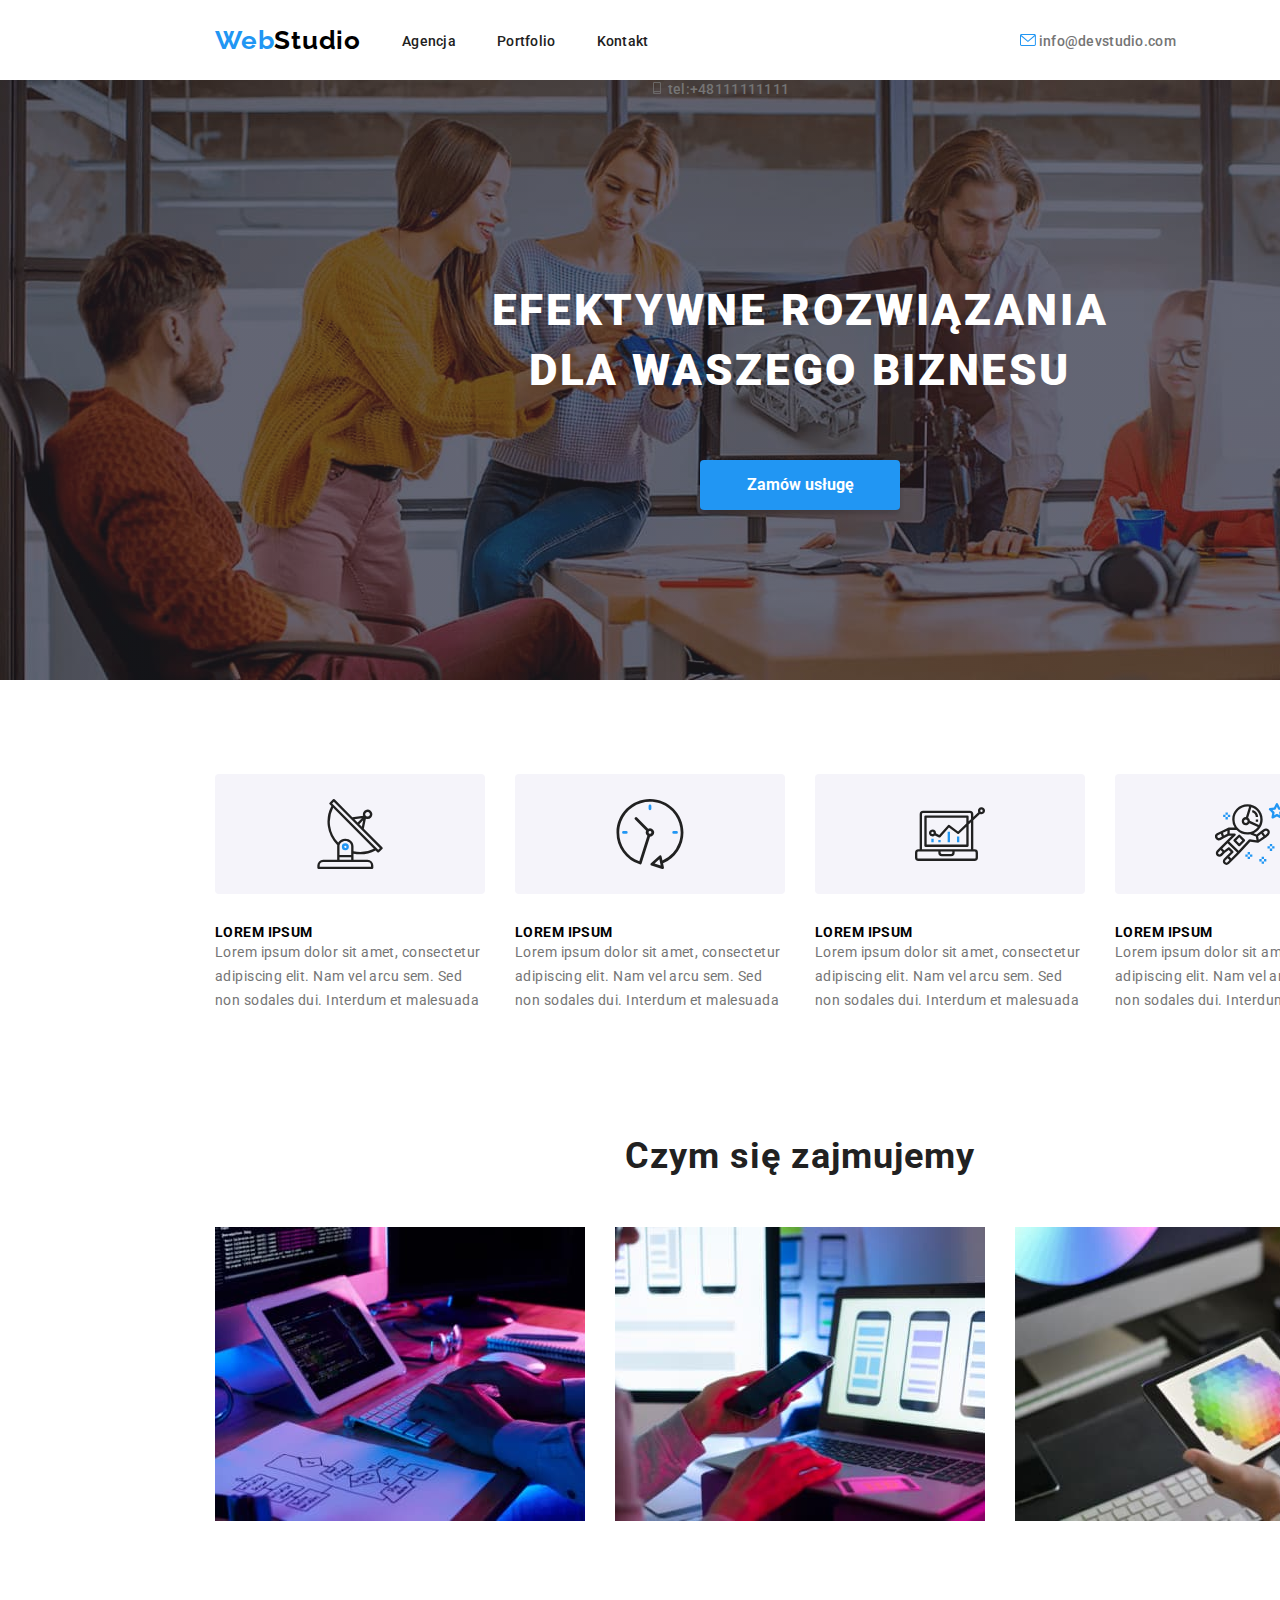
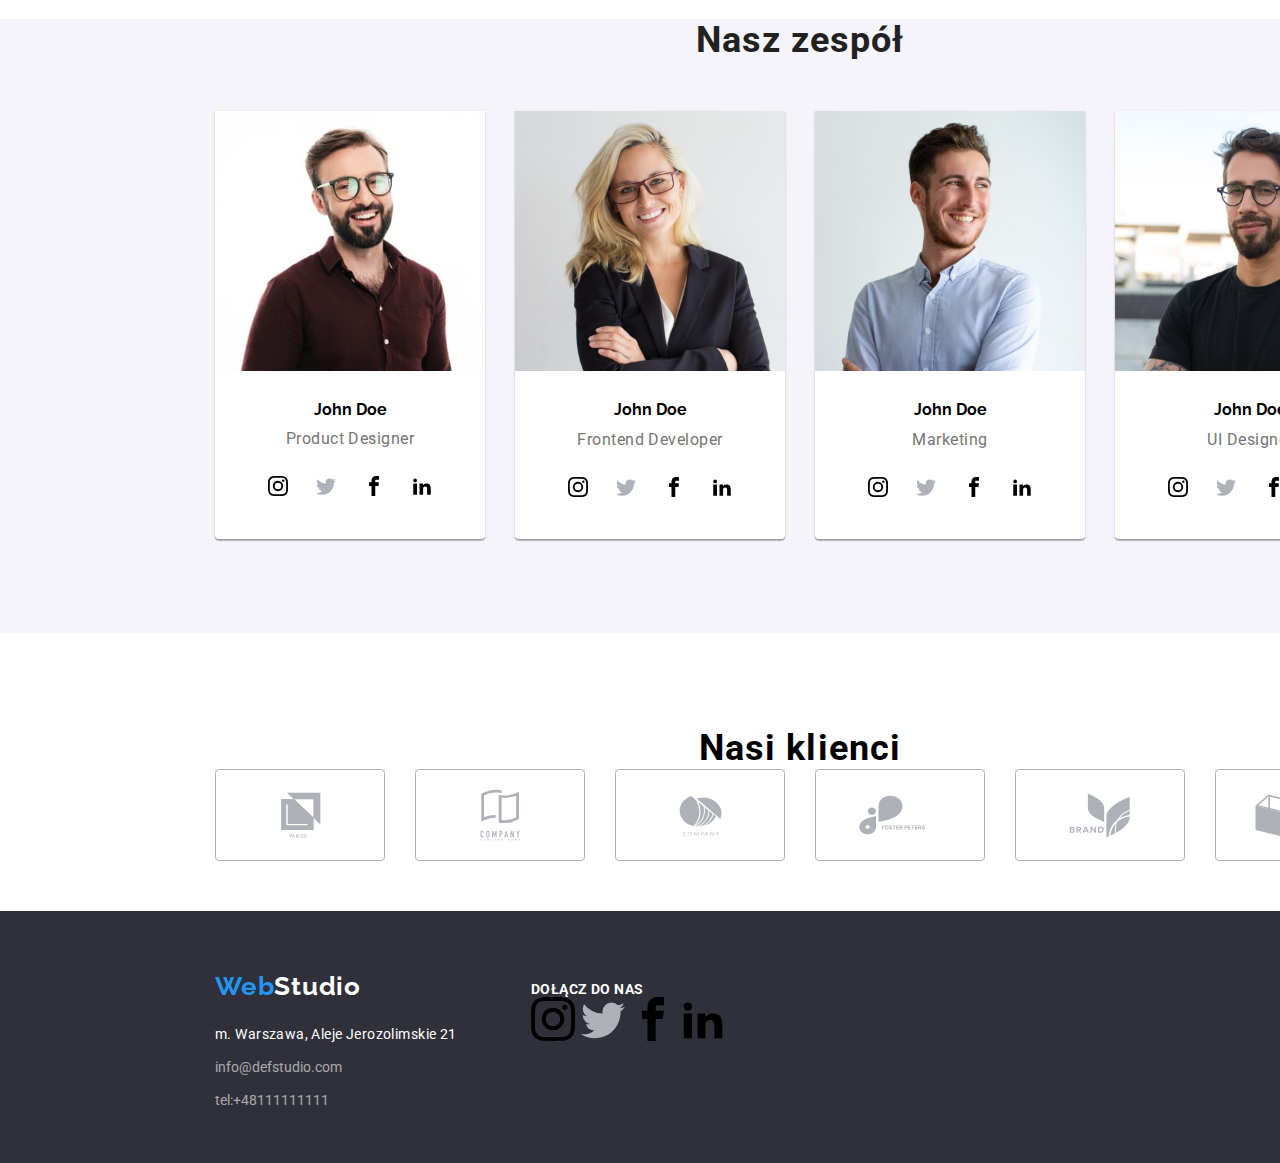
==== commit e175f511: "dayxxx" ====
--- a/index.html
+++ b/index.html
@@ -40,12 +40,20 @@
         <div class="mail-phone">
           <ul class="phone-mail">
             <li>
-              <a class="nav-mail" href="info@defstudio.com"
-                >info@devstudio.com</a
+              <a class="nav-mail" href="info@defstudio.com">
+                <svg class="icon-header" width="16" height="12">
+                  <use href="/images/icons.svg#icon-envelope"></use>
+                </svg>
+                info@devstudio.com</a
               >
             </li>
             <li>
-              <a class="nav-phone" href="+48111111111">tel:+48111111111</a>
+              <a class="nav-phone" href="+48111111111"
+                ><svg class="icon-header" width="16" height="12">
+                  <use href="/images/icons.svg#icon-smartphone"></use>
+                </svg>
+                tel:+48111111111</a
+              >
             </li>
           </ul>
         </div>
@@ -349,7 +357,7 @@
           </li>
         </ul>
         <div class="footer-socialmedia">
-          <p class="footer-socialmedia-header">DOŁĄCZ DO NAS</p>
+          <h3 class="footer-socialmedia-header">DOŁĄCZ DO NAS</h3>
           <ul class="footer-socialmedia-list">
             <li class="footer-socialmedia-logo">
               <svg width="44px" height="44px">
--- a/css/styles.css
+++ b/css/styles.css
@@ -79,6 +79,12 @@
   padding-left: 371px;
   padding-right: 50px;
   margin-top: 25px;
+}
+.icon-footer {
+  margin-right: 10px;
+}
+.icon-footer:hover {
+  fill: #2196f3;
 }
 .phone-mail {
   text-decoration: none;
@@ -334,6 +340,11 @@
   margin: 0px;
   padding: 0px;
 }
+.figcaption-box:hover {
+  box-shadow: 0px 1px 1px rgba(0, 0, 0, 0.12), 0px 4px 4px rgba(0, 0, 0, 0.06),
+    1px 4px 6px rgba(0, 0, 0, 0.16);
+  cursor: pointer;
+}
 .list-lorem {
   list-style: none;
   text-decoration: none;
@@ -503,7 +514,7 @@
   padding-left: 70px;
 }
 .footer-socialmedia-header {
-  position: absolute;
+  /* position: absolute; */
   width: 113px;
   height: 16px;
   left: 531px;
@@ -515,20 +526,20 @@
   line-height: 16px;
   letter-spacing: 0.03em;
   text-transform: uppercase;
-  color: black;
+  color: white;
 }
 .footer-socialmedia-list {
   display: flex;
   gap: 10px;
 }
 .footer-socialmedia-logo {
-  /* list-style: none; */
+  list-style: none;
   width: 40px;
   height: 40px;
   justify-content: center;
   border-radius: 50%;
   border: 2px;
-  fill: red;
+  color: #afb1b8;
 }
 .footer-socialmedia-logo:hover,
 .footer-socialmedia-logo:focus {
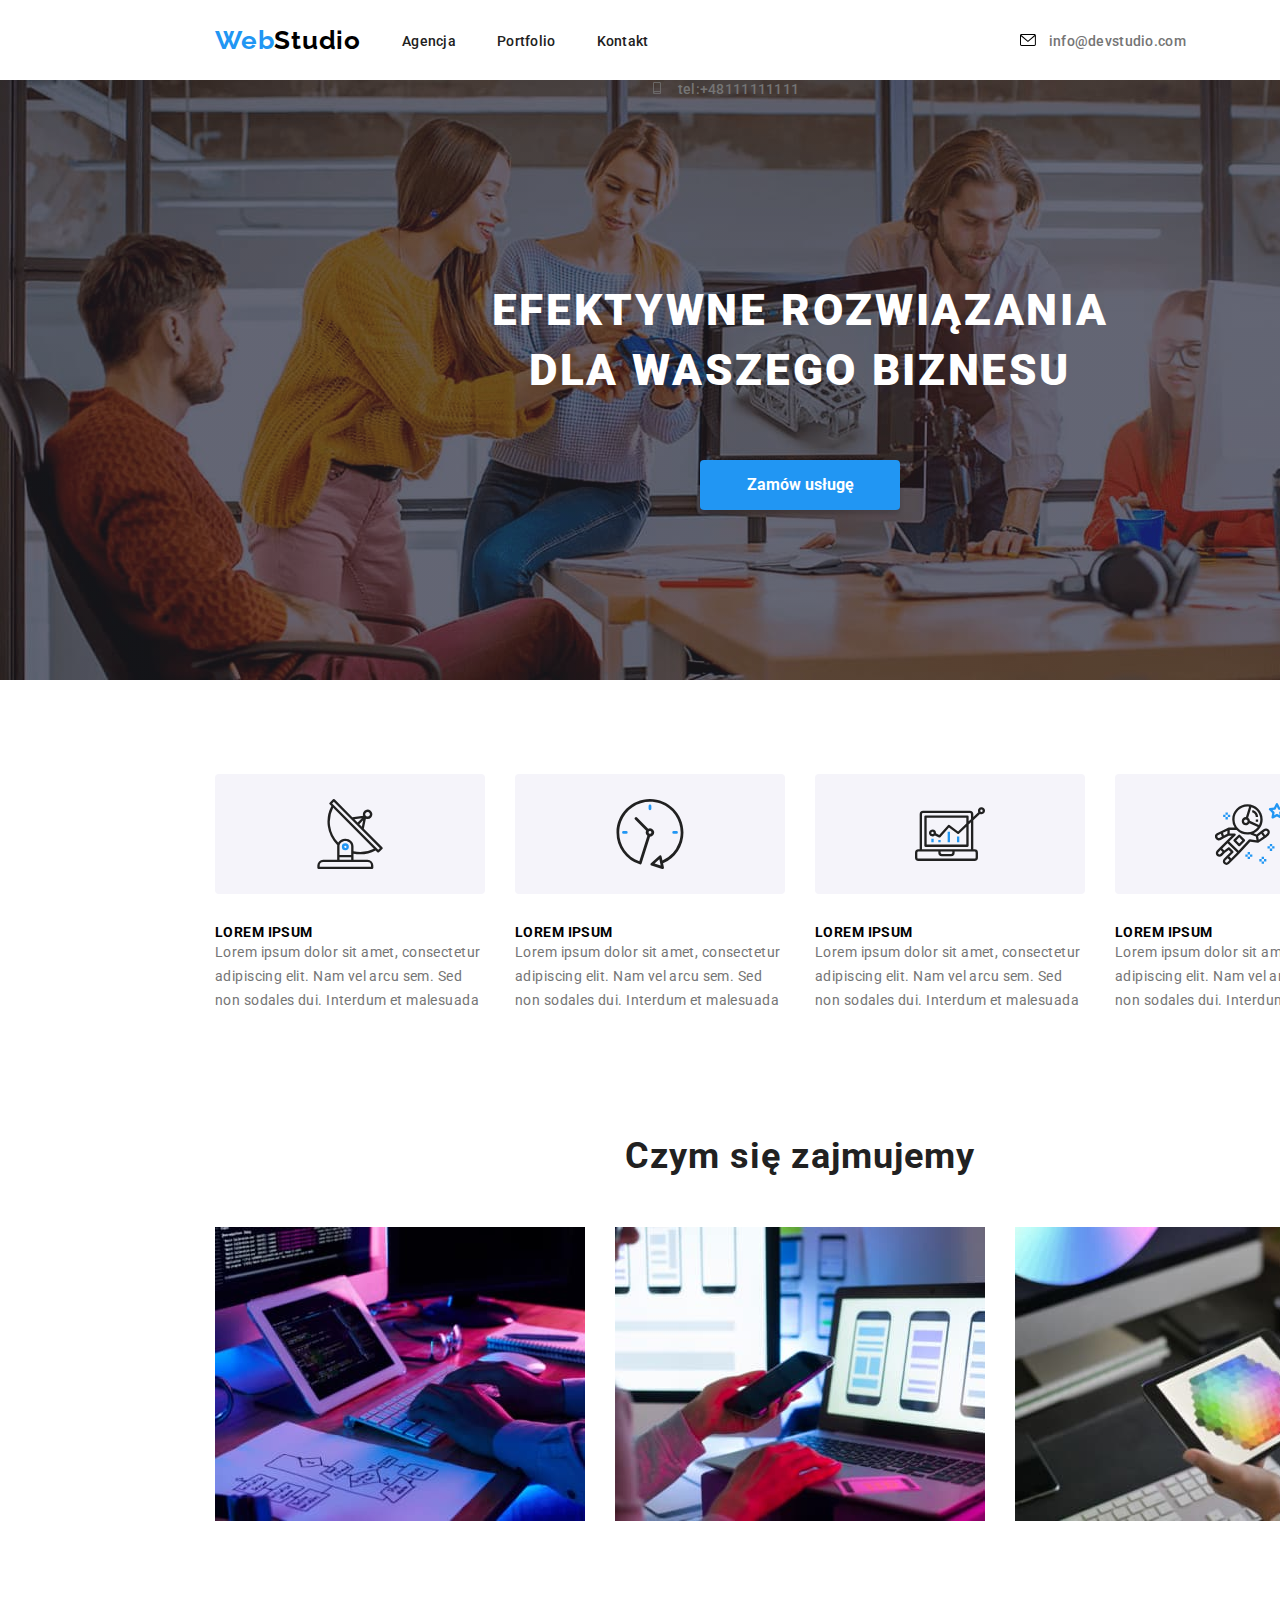
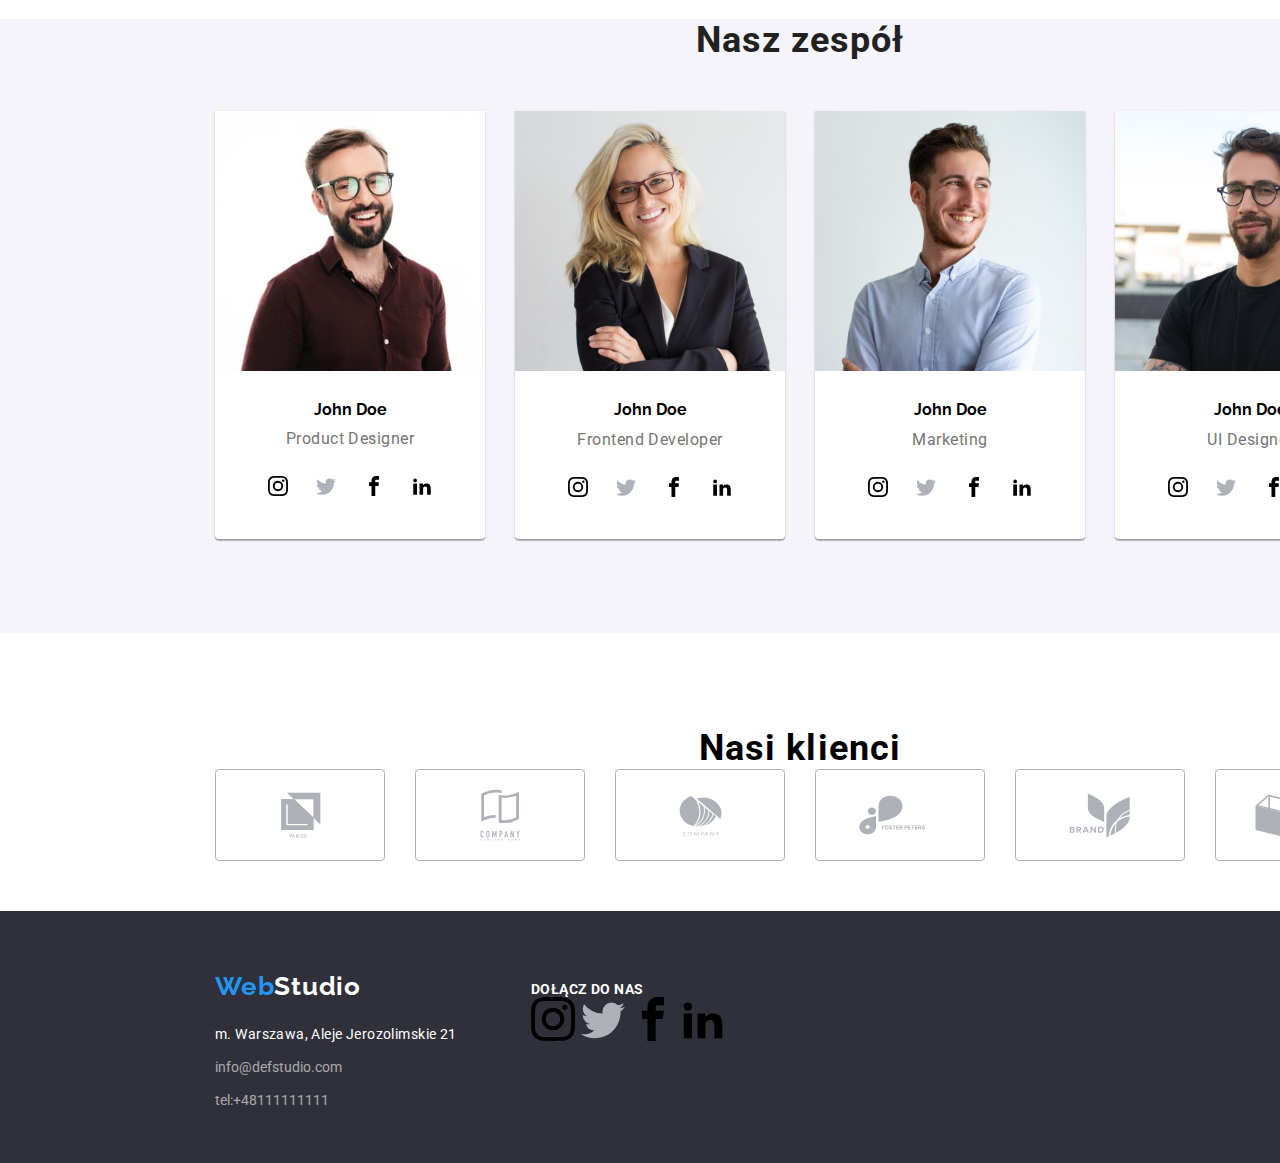
==== commit e7cd8ef2: "sciezki" ====
--- a/index.html
+++ b/index.html
@@ -42,7 +42,7 @@
             <li>
               <a class="nav-mail" href="info@defstudio.com">
                 <svg class="icon-header" width="16" height="12">
-                  <use href="/images/icons.svg#icon-envelope"></use>
+                  <use href="./images/icons.svg#icon-envelope"></use>
                 </svg>
                 info@devstudio.com</a
               >
@@ -50,7 +50,7 @@
             <li>
               <a class="nav-phone" href="+48111111111"
                 ><svg class="icon-header" width="16" height="12">
-                  <use href="/images/icons.svg#icon-smartphone"></use>
+                  <use href="./images/icons.svg#icon-smartphone"></use>
                 </svg>
                 tel:+48111111111</a
               >
@@ -70,7 +70,7 @@
           <li>
             <div class="lorem-ipsum-icon">
               <svg width="70px" height="70px">
-                <use href="/images/icons.svg#icon-antenna-1"></use>
+                <use href="./images/icons.svg#icon-antenna-1"></use>
               </svg>
             </div>
             <h4 class="lorem-ipsum">Lorem Ipsum</h4>
@@ -82,7 +82,7 @@
           <li>
             <div class="lorem-ipsum-icon">
               <svg width="70px" height="70px">
-                <use href="/images/icons.svg#icon-clock-1"></use>
+                <use href="./images/icons.svg#icon-clock-1"></use>
               </svg>
             </div>
             <h4 class="lorem-ipsum">Lorem Ipsum</h4>
@@ -94,7 +94,7 @@
           <li>
             <div class="lorem-ipsum-icon">
               <svg width="70px" height="70px">
-                <use href="/images/icons.svg#icon-diagram-1"></use>
+                <use href="./images/icons.svg#icon-diagram-1"></use>
               </svg>
             </div>
             <h4 class="lorem-ipsum">Lorem Ipsum</h4>
@@ -106,7 +106,7 @@
           <li>
             <div class="lorem-ipsum-icon">
               <svg width="70px" height="70px">
-                <use href="/images/icons.svg#icon-astronaut-1"></use>
+                <use href="./images/icons.svg#icon-astronaut-1"></use>
               </svg>
             </div>
             <h4 class="lorem-ipsum">Lorem Ipsum</h4>
@@ -162,22 +162,22 @@
               <ul class="team-socialmedia">
                 <li class="team-socialmedia-logo">
                   <svg width="20px" height="20px">
-                    <use href="/images/icons.svg#icon-instagram"></use>
-                  </svg>
-                </li>
-                <li class="team-socialmedia-logo">
-                  <svg width="20px" height="20px">
-                    <use href="/images/icons.svg#icon-twitter"></use>
-                  </svg>
-                </li>
-                <li class="team-socialmedia-logo">
-                  <svg width="20px" height="20px">
-                    <use href="/images/icons.svg#icon-facebook"></use>
-                  </svg>
-                </li>
-                <li class="team-socialmedia-logo">
-                  <svg width="20px" height="20px">
-                    <use href="/images/icons.svg#icon-linkedin2"></use>
+                    <use href="./images/icons.svg#icon-instagram"></use>
+                  </svg>
+                </li>
+                <li class="team-socialmedia-logo">
+                  <svg width="20px" height="20px">
+                    <use href="./images/icons.svg#icon-twitter"></use>
+                  </svg>
+                </li>
+                <li class="team-socialmedia-logo">
+                  <svg width="20px" height="20px">
+                    <use href="./images/icons.svg#icon-facebook"></use>
+                  </svg>
+                </li>
+                <li class="team-socialmedia-logo">
+                  <svg width="20px" height="20px">
+                    <use href="./images/icons.svg#icon-linkedin2"></use>
                   </svg>
                 </li>
               </ul>
@@ -201,22 +201,22 @@
               <ul class="team-socialmedia">
                 <li class="team-socialmedia-logo">
                   <svg width="20px" height="20px">
-                    <use href="/images/icons.svg#icon-instagram"></use>
-                  </svg>
-                </li>
-                <li class="team-socialmedia-logo">
-                  <svg width="20px" height="20px">
-                    <use href="/images/icons.svg#icon-twitter"></use>
-                  </svg>
-                </li>
-                <li class="team-socialmedia-logo">
-                  <svg width="20px" height="20px">
-                    <use href="/images/icons.svg#icon-facebook"></use>
-                  </svg>
-                </li>
-                <li class="team-socialmedia-logo">
-                  <svg width="20px" height="20px">
-                    <use href="/images/icons.svg#icon-linkedin2"></use>
+                    <use href="./images/icons.svg#icon-instagram"></use>
+                  </svg>
+                </li>
+                <li class="team-socialmedia-logo">
+                  <svg width="20px" height="20px">
+                    <use href="./images/icons.svg#icon-twitter"></use>
+                  </svg>
+                </li>
+                <li class="team-socialmedia-logo">
+                  <svg width="20px" height="20px">
+                    <use href="./images/icons.svg#icon-facebook"></use>
+                  </svg>
+                </li>
+                <li class="team-socialmedia-logo">
+                  <svg width="20px" height="20px">
+                    <use href="./images/icons.svg#icon-linkedin2"></use>
                   </svg>
                 </li>
               </ul>
@@ -240,22 +240,22 @@
               <ul class="team-socialmedia">
                 <li class="team-socialmedia-logo">
                   <svg width="20px" height="20px">
-                    <use href="/images/icons.svg#icon-instagram"></use>
-                  </svg>
-                </li>
-                <li class="team-socialmedia-logo">
-                  <svg width="20px" height="20px">
-                    <use href="/images/icons.svg#icon-twitter"></use>
-                  </svg>
-                </li>
-                <li class="team-socialmedia-logo">
-                  <svg width="20px" height="20px">
-                    <use href="/images/icons.svg#icon-facebook"></use>
-                  </svg>
-                </li>
-                <li class="team-socialmedia-logo">
-                  <svg width="20px" height="20px">
-                    <use href="/images/icons.svg#icon-linkedin2"></use>
+                    <use href="./images/icons.svg#icon-instagram"></use>
+                  </svg>
+                </li>
+                <li class="team-socialmedia-logo">
+                  <svg width="20px" height="20px">
+                    <use href="./images/icons.svg#icon-twitter"></use>
+                  </svg>
+                </li>
+                <li class="team-socialmedia-logo">
+                  <svg width="20px" height="20px">
+                    <use href="./images/icons.svg#icon-facebook"></use>
+                  </svg>
+                </li>
+                <li class="team-socialmedia-logo">
+                  <svg width="20px" height="20px">
+                    <use href="./images/icons.svg#icon-linkedin2"></use>
                   </svg>
                 </li>
               </ul>
@@ -279,22 +279,22 @@
               <ul class="team-socialmedia">
                 <li class="team-socialmedia-logo">
                   <svg width="20px" height="20px">
-                    <use href="/images/icons.svg#icon-instagram"></use>
-                  </svg>
-                </li>
-                <li class="team-socialmedia-logo">
-                  <svg width="20px" height="20px">
-                    <use href="/images/icons.svg#icon-twitter"></use>
-                  </svg>
-                </li>
-                <li class="team-socialmedia-logo">
-                  <svg width="20px" height="20px">
-                    <use href="/images/icons.svg#icon-facebook"></use>
-                  </svg>
-                </li>
-                <li class="team-socialmedia-logo">
-                  <svg width="20px" height="20px">
-                    <use href="/images/icons.svg#icon-linkedin2"></use>
+                    <use href="./images/icons.svg#icon-instagram"></use>
+                  </svg>
+                </li>
+                <li class="team-socialmedia-logo">
+                  <svg width="20px" height="20px">
+                    <use href="./images/icons.svg#icon-twitter"></use>
+                  </svg>
+                </li>
+                <li class="team-socialmedia-logo">
+                  <svg width="20px" height="20px">
+                    <use href="./images/icons.svg#icon-facebook"></use>
+                  </svg>
+                </li>
+                <li class="team-socialmedia-logo">
+                  <svg width="20px" height="20px">
+                    <use href="./images/icons.svg#icon-linkedin2"></use>
                   </svg>
                 </li>
               </ul>
@@ -307,32 +307,32 @@
         <ul class="customers-list">
           <li class="customers-logo">
             <svg width="41" height="46">
-              <use href="/images/icons.svg#icon-company1"></use>
+              <use href="./images/icons.svg#icon-company1"></use>
             </svg>
           </li>
           <li class="customers-logo">
             <svg width="40" height="52">
-              <use href="/images/icons.svg#icon-company2"></use>
+              <use href="./images/icons.svg#icon-company2"></use>
             </svg>
           </li>
           <li class="customers-logo">
             <svg width="43" height="41">
-              <use href="/images/icons.svg#icon-company3"></use>
+              <use href="./images/icons.svg#icon-company3"></use>
             </svg>
           </li>
           <li class="customers-logo">
             <svg width="84" height="40">
-              <use href="/images/icons.svg#icon-company4"></use>
+              <use href="./images/icons.svg#icon-company4"></use>
             </svg>
           </li>
           <li class="customers-logo">
             <svg width="62" height="45">
-              <use href="/images/icons.svg#icon-company5"></use>
+              <use href="./images/icons.svg#icon-company5"></use>
             </svg>
           </li>
           <li class="customers-logo">
             <svg width="93" height="43">
-              <use href="/images/icons.svg#icon-company6"></use>
+              <use href="./images/icons.svg#icon-company6"></use>
             </svg>
           </li>
         </ul>
@@ -361,22 +361,22 @@
           <ul class="footer-socialmedia-list">
             <li class="footer-socialmedia-logo">
               <svg width="44px" height="44px">
-                <use href="/images/icons.svg#icon-instagram"></use>
+                <use href="./images/icons.svg#icon-instagram"></use>
               </svg>
             </li>
             <li class="footer-socialmedia-logo">
               <svg width="44px" height="44px">
-                <use href="/images/icons.svg#icon-twitter"></use>
+                <use href="./images/icons.svg#icon-twitter"></use>
               </svg>
             </li>
             <li class="footer-socialmedia-logo">
               <svg width="44px" height="44px">
-                <use href="/images/icons.svg#icon-facebook"></use>
+                <use href="./images/icons.svg#icon-facebook"></use>
               </svg>
             </li>
             <li class="footer-socialmedia-logo">
               <svg width="44px" height="44px">
-                <use href="/images/icons.svg#icon-linkedin2"></use>
+                <use href="./images/icons.svg#icon-linkedin2"></use>
               </svg>
             </li>
           </ul>
--- a/css/styles.css
+++ b/css/styles.css
@@ -80,10 +80,10 @@
   padding-right: 50px;
   margin-top: 25px;
 }
-.icon-footer {
+.icon-header {
   margin-right: 10px;
 }
-.icon-footer:hover {
+.icon-header:hover {
   fill: #2196f3;
 }
 .phone-mail {
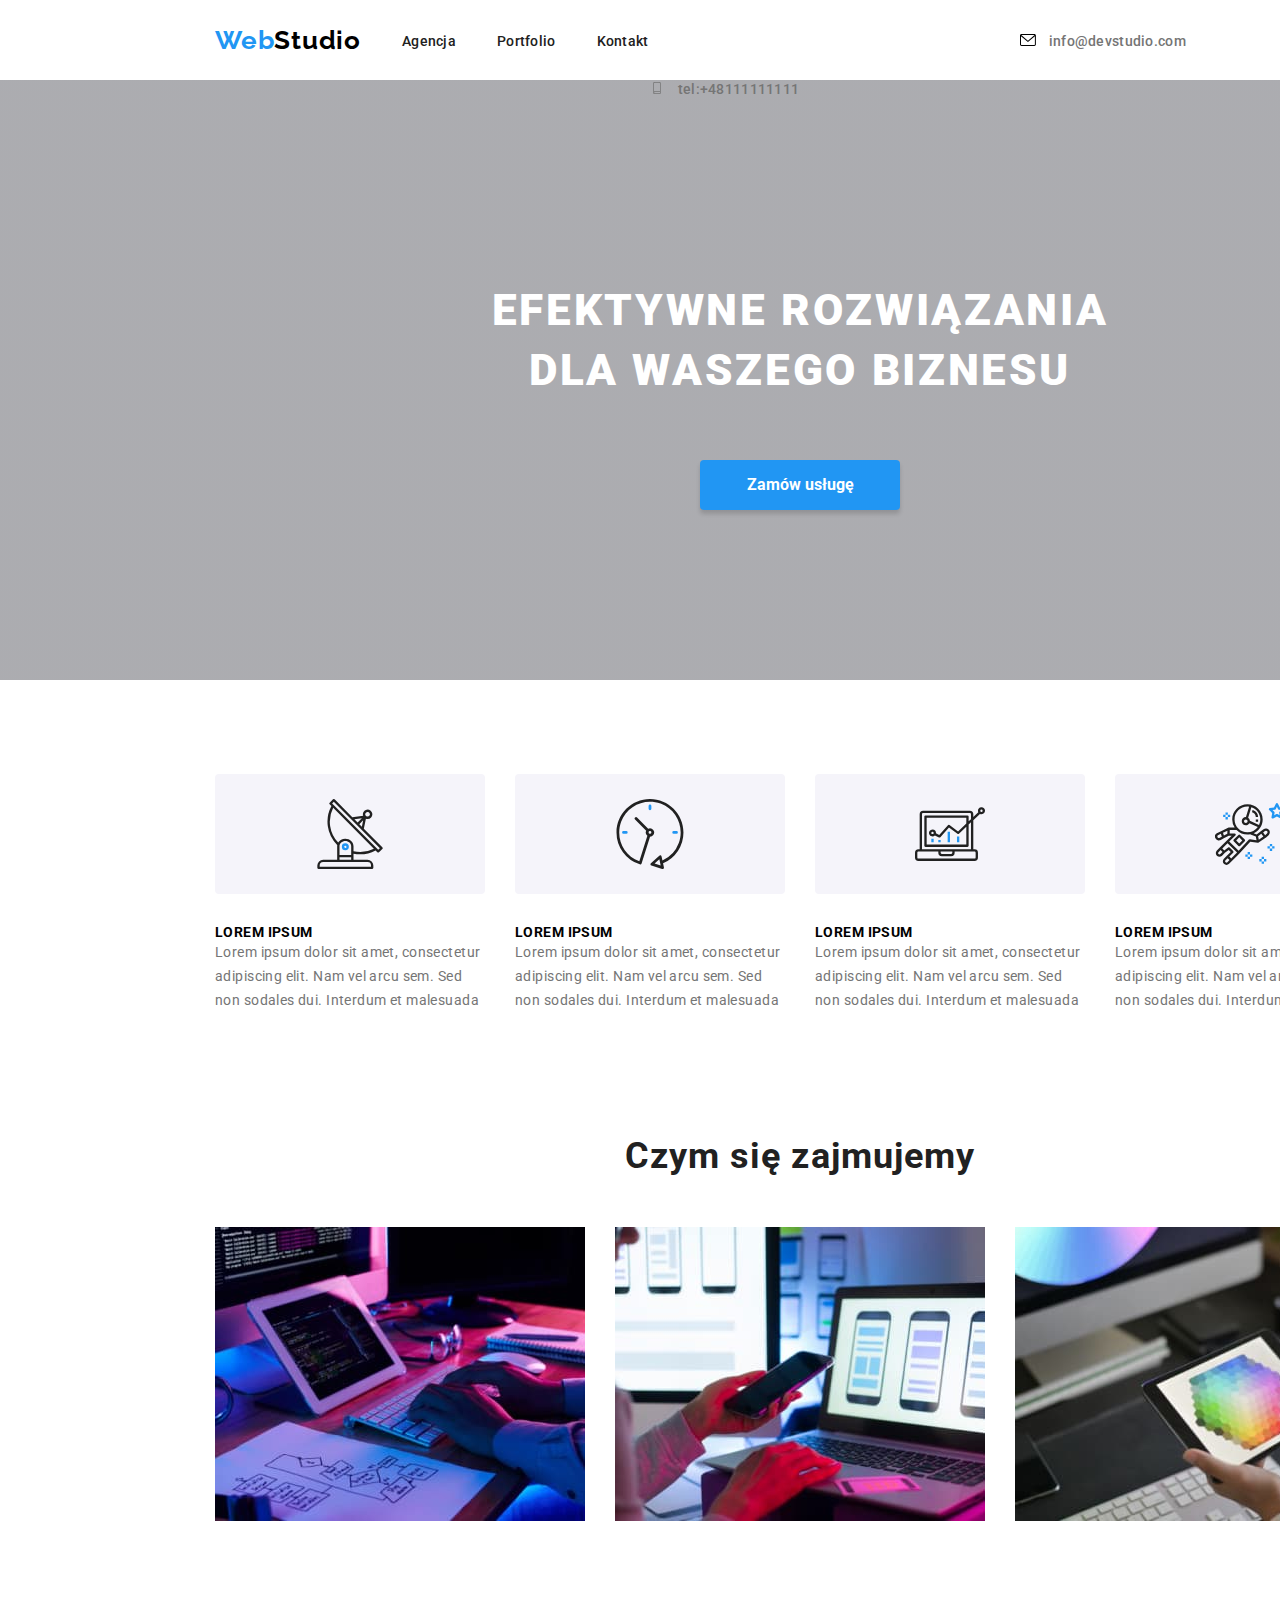
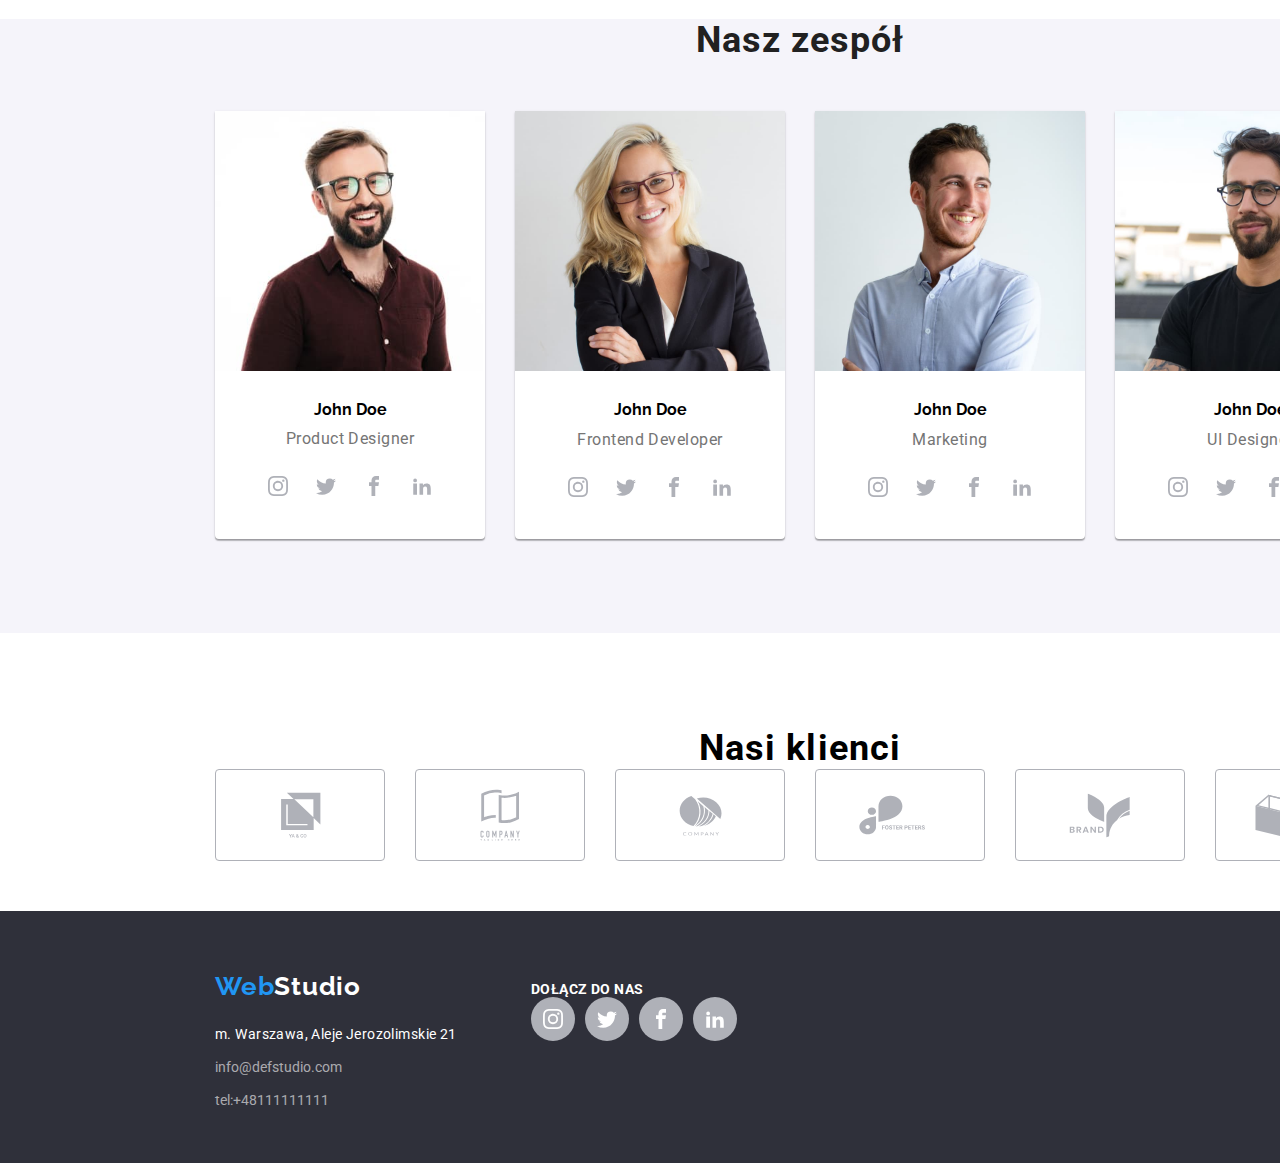
==== commit 68156a9c: "Update index.html" ====
--- a/index.html
+++ b/index.html
@@ -360,22 +360,22 @@
           <h3 class="footer-socialmedia-header">DOŁĄCZ DO NAS</h3>
           <ul class="footer-socialmedia-list">
             <li class="footer-socialmedia-logo">
-              <svg width="44px" height="44px">
+              <svg width="20px" height="20px">
                 <use href="./images/icons.svg#icon-instagram"></use>
               </svg>
             </li>
             <li class="footer-socialmedia-logo">
-              <svg width="44px" height="44px">
+              <svg width="20px" height="20px">
                 <use href="./images/icons.svg#icon-twitter"></use>
               </svg>
             </li>
             <li class="footer-socialmedia-logo">
-              <svg width="44px" height="44px">
+              <svg width="20px" height="20px">
                 <use href="./images/icons.svg#icon-facebook"></use>
               </svg>
             </li>
             <li class="footer-socialmedia-logo">
-              <svg width="44px" height="44px">
+              <svg width="20px" height="20px">
                 <use href="./images/icons.svg#icon-linkedin2"></use>
               </svg>
             </li>
--- a/css/styles.css
+++ b/css/styles.css
@@ -136,7 +136,7 @@
       rgba(47, 48, 58, 0.4),
       rgba(47, 48, 58, 0.4)
     ),
-    url(/images/backgroun.jpg);
+    url(./images/backgroun.jpg);
 }
 .button {
   font-family: "Roboto";
@@ -328,6 +328,7 @@
   align-items: center;
   border-radius: 50%;
   gap: 10px;
+  fill: #afb1b8;
 }
 .team-socialmedia-logo:hover,
 .team-socialmedia-logo:focus {
@@ -534,15 +535,17 @@
 }
 .footer-socialmedia-logo {
   list-style: none;
-  width: 40px;
-  height: 40px;
+  width: 44px;
+  height: 44px;
   justify-content: center;
+  display: inline-flex;
+  align-items: center;
   border-radius: 50%;
-  border: 2px;
-  color: #afb1b8;
+  background-color: #afb1b8;
+  fill: white;
 }
 .footer-socialmedia-logo:hover,
 .footer-socialmedia-logo:focus {
-  fill: #2196f3;
+  background-color: #2196f3;
   cursor: pointer;
 }
